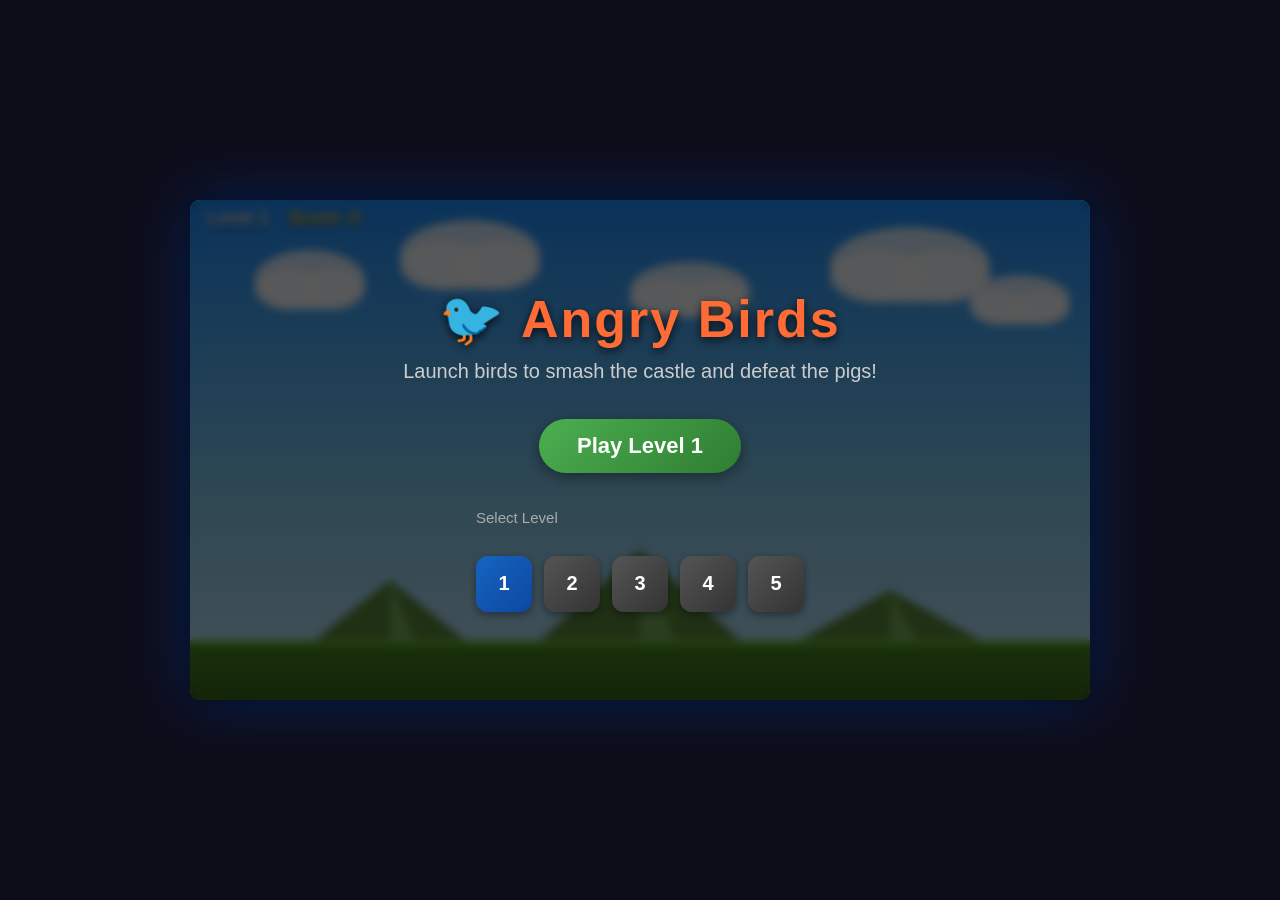
==== templates/ab01.html @ 881d4396 "Add Angry Birds canvas game (ab01) with 5 levels and physics - 5 levels with escalating difficulty (" ====
<!DOCTYPE html>
<html lang="en">
<head>
<meta charset="UTF-8">
<title>Angry Birds – ARC-AGI-3</title>
<style>
*{margin:0;padding:0;box-sizing:border-box}
body{background:#0d0d1a;display:flex;flex-direction:column;align-items:center;
     justify-content:center;min-height:100vh;font-family:'Segoe UI',Arial,sans-serif;
     overflow:hidden;user-select:none}
#wrap{position:relative;display:inline-block}
canvas{display:block;border-radius:10px;
       box-shadow:0 0 60px rgba(0,100,255,.3),0 0 20px rgba(0,0,0,.9);
       cursor:crosshair}
/* ── Overlays ── */
.overlay{position:absolute;inset:0;display:flex;flex-direction:column;
         align-items:center;justify-content:center;border-radius:10px;
         background:rgba(0,0,0,.65);backdrop-filter:blur(4px);
         transition:opacity .3s}
.overlay.hidden{opacity:0;pointer-events:none}
.overlay h1{font-size:52px;font-weight:900;letter-spacing:2px;
            text-shadow:0 3px 10px rgba(0,0,0,.8)}
.overlay p{font-size:20px;color:#ccc;margin:10px 0 30px}
.btn{padding:14px 38px;font-size:22px;font-weight:700;border:none;
     border-radius:50px;cursor:pointer;margin:6px;transition:transform .1s,filter .1s;
     box-shadow:0 4px 15px rgba(0,0,0,.4)}
.btn:hover{transform:scale(1.06);filter:brightness(1.15)}
.btn:active{transform:scale(.97)}
.btn-green{background:linear-gradient(135deg,#4caf50,#2e7d32);color:#fff}
.btn-orange{background:linear-gradient(135deg,#ff9800,#e65100);color:#fff}
.btn-red{background:linear-gradient(135deg,#f44336,#b71c1c);color:#fff}
.btn-blue{background:linear-gradient(135deg,#2196f3,#0d47a1);color:#fff}
#stars-row{display:flex;gap:12px;margin:10px 0}
.star{font-size:48px;transition:transform .4s;display:inline-block}
.star.lit{filter:drop-shadow(0 0 8px gold)}
.star.unlit{filter:grayscale(1) brightness(.4)}
#level-btns{display:flex;gap:12px;flex-wrap:wrap;justify-content:center;margin-top:10px}
.lvl-btn{width:56px;height:56px;border-radius:12px;font-size:20px;font-weight:700;
         border:none;cursor:pointer;background:linear-gradient(135deg,#1565c0,#0d47a1);
         color:#fff;box-shadow:0 3px 8px rgba(0,0,0,.4);transition:transform .1s}
.lvl-btn:hover{transform:scale(1.1)}
.lvl-btn.locked{background:linear-gradient(135deg,#555,#333);cursor:default}
#hud{position:absolute;top:0;left:0;right:0;display:flex;align-items:center;
     padding:8px 18px;pointer-events:none;gap:20px}
#hud-level{font-size:18px;font-weight:700;color:#fff;
           text-shadow:0 2px 6px rgba(0,0,0,.7)}
#hud-score{font-size:18px;font-weight:700;color:#ffd740;
           text-shadow:0 2px 6px rgba(0,0,0,.7)}
#ability-hint{position:absolute;bottom:16px;left:50%;transform:translateX(-50%);
              font-size:15px;color:rgba(255,255,255,.75);pointer-events:none;
              text-shadow:0 1px 4px rgba(0,0,0,.8);transition:opacity .5s}
</style>
</head>
<body>
<div id="wrap">
  <canvas id="c" width="900" height="500"></canvas>

  <!-- HUD (always visible) -->
  <div id="hud">
    <span id="hud-level">Level 1</span>
    <span id="hud-score">Score: 0</span>
  </div>
  <div id="ability-hint"></div>

  <!-- Main menu -->
  <div id="ov-menu" class="overlay">
    <h1 style="color:#ff6b35">🐦 Angry Birds</h1>
    <p>Launch birds to smash the castle and defeat the pigs!</p>
    <button class="btn btn-green" onclick="G.startLevel(0)">Play Level 1</button>
    <div style="margin-top:20px">
      <p style="color:#aaa;font-size:15px">Select Level</p>
      <div id="level-btns"></div>
    </div>
  </div>

  <!-- Level complete -->
  <div id="ov-win" class="overlay hidden">
    <h1 style="color:#ffd740">Level Clear!</h1>
    <div id="stars-row">
      <span class="star unlit" id="s1">⭐</span>
      <span class="star unlit" id="s2">⭐</span>
      <span class="star unlit" id="s3">⭐</span>
    </div>
    <p id="win-score">Score: 0</p>
    <div>
      <button class="btn btn-orange" onclick="G.retry()">Retry</button>
      <button class="btn btn-green" id="btn-next" onclick="G.nextLevel()">Next Level</button>
    </div>
  </div>

  <!-- Level fail -->
  <div id="ov-fail" class="overlay hidden">
    <h1 style="color:#f44336">Oh No!</h1>
    <p>Some pigs survived… Try again!</p>
    <button class="btn btn-red" onclick="G.retry()">Retry</button>
    <button class="btn btn-blue" onclick="G.showMenu()">Menu</button>
  </div>

  <!-- Game clear -->
  <div id="ov-clear" class="overlay hidden">
    <h1 style="color:#ffd740">🏆 You Win!</h1>
    <p>All pigs defeated across 5 levels!</p>
    <button class="btn btn-green" onclick="G.showMenu()">Play Again</button>
  </div>
</div>

<script>
'use strict';

// ═══════════════════════════════════════════════════════════════
//  CONSTANTS
// ═══════════════════════════════════════════════════════════════
const W = 900, H = 500, GROUND = 440;
const GRAV = 0.38;
const SLING_X = 162, SLING_Y = 338;  // bird launch point
const MAX_PULL = 75;
const BIRD_SPEED_SCALE = 0.14;       // pull distance → launch speed

// ───── Bird type IDs ─────
const RED='red', BLU='blue', YEL='yellow', BLK='black', GRN='green';

// ───── Block type IDs ─────
const WOOD='wood', STONE='stone', ICE='ice';

// ───── ARC colour palette (for HUD) ─────
const BIRD_LABEL = {
  [RED]:'Red – Standard',
  [BLU]:'Blue – Splits into 3',
  [YEL]:'Yellow – Speed boost',
  [BLK]:'Black – Explodes',
  [GRN]:'Green – Boomerang',
};
const ABILITY_HINT = {
  [RED]:'',
  [BLU]:'Click to split into 3!',
  [YEL]:'Click to boost speed!',
  [BLK]:'Click to explode early!',
  [GRN]:'Click to boomerang!',
};

// ═══════════════════════════════════════════════════════════════
//  LEVELS  (fully hardcoded – deterministic)
// ═══════════════════════════════════════════════════════════════
// Block: [type, x, y, w, h]     Pig: [x, y, hp]
const LEVELS = [
  // ── Level 1 ─────────────────────────────────────────────────
  { birds:[RED,RED,RED],
    bg:0,
    blocks:[
      [WOOD,560,400,36,40],[WOOD,560,360,36,40],[WOOD,560,320,36,40],
      [WOOD,640,400,36,40],[WOOD,640,360,36,40],
      [WOOD,530,280,108,20],
    ],
    pigs:[[596,258,1],[640,340,1]]
  },
  // ── Level 2 ─────────────────────────────────────────────────
  { birds:[RED,RED,BLU,BLU],
    bg:1,
    blocks:[
      [WOOD,540,400,30,40],[STONE,540,360,30,40],[WOOD,540,320,30,40],
      [WOOD,620,400,30,40],[STONE,620,360,30,40],
      [ICE,580,280,30,30],[ICE,580,250,30,30],
      [WOOD,510,280,120,20],
      [WOOD,660,400,30,100],[STONE,660,300,30,100],
    ],
    pigs:[[595,228,1],[595,260,1],[675,278,2]]
  },
  // ── Level 3 ─────────────────────────────────────────────────
  { birds:[RED,YEL,YEL,BLU,RED],
    bg:2,
    blocks:[
      // Left tower
      [STONE,490,400,30,80],[STONE,490,320,30,80],
      [WOOD,522,400,30,80],[WOOD,522,320,30,80],
      [STONE,490,240,62,24],
      // Middle tower
      [WOOD,600,400,28,40],[ICE,600,360,28,40],[WOOD,600,320,28,40],
      [ICE,600,280,28,40],[WOOD,572,240,84,20],
      // Right tower
      [STONE,690,400,28,60],[WOOD,690,340,28,60],[ICE,690,280,28,60],
      [STONE,720,400,28,60],[WOOD,720,340,28,60],
      [WOOD,686,220,66,20],
    ],
    pigs:[[521,216,2],[614,216,1],[704,196,1],[705,316,1]]
  },
  // ── Level 4 ─────────────────────────────────────────────────
  { birds:[RED,YEL,BLK,BLU,BLU,RED],
    bg:1,
    blocks:[
      // Bunker left
      [STONE,480,400,100,40],[STONE,480,360,40,40],[STONE,540,360,40,40],
      [STONE,480,320,100,40],[STONE,480,280,100,28],
      // Tower mid
      [WOOD,610,400,28,120],[ICE,638,400,28,120],
      [WOOD,610,280,56,28],
      // Bunker right
      [STONE,680,400,90,40],[STONE,680,360,90,40],[STONE,680,320,90,28],
      // Plank bridge
      [WOOD,598,252,172,16],
      // Top decorations
      [ICE,620,236,30,30],[ICE,680,236,30,30],
    ],
    pigs:[[510,252,2],[625,212,1],[710,294,2],[625,254,1],[710,212,1]]
  },
  // ── Level 5 ─────────────────────────────────────────────────
  { birds:[RED,YEL,BLK,BLK,GRN,BLU,RED],
    bg:2,
    blocks:[
      // Far left pillar
      [STONE,460,400,28,120],[STONE,460,280,28,120],[STONE,460,160,28,120],
      // Left fortress
      [STONE,490,400,80,40],[WOOD,490,360,80,40],[STONE,490,320,80,40],
      [ICE,490,280,80,40],[STONE,490,240,80,28],
      // Center tower
      [STONE,600,400,30,100],[WOOD,600,300,30,100],[STONE,600,200,30,100],
      [STONE,630,400,30,100],[WOOD,630,300,30,100],[ICE,630,200,30,100],
      [STONE,598,170,64,28],
      // Right fortress
      [STONE,690,400,80,40],[WOOD,690,360,80,40],[STONE,690,320,80,40],
      [ICE,690,280,80,40],[STONE,690,240,80,28],
      // Far right pillar
      [STONE,772,400,28,120],[STONE,772,280,28,120],[STONE,772,160,28,120],
      // Roof planks
      [WOOD,488,212,174,16],[WOOD,596,142,66,16],
      // Extra blocks
      [ICE,560,360,28,40],[ICE,670,360,28,40],
    ],
    pigs:[[530,212,2],[615,142,2],[725,212,2],[615,168,1],[530,168,1],[725,168,1]]
  },
];

// ═══════════════════════════════════════════════════════════════
//  UTILITY
// ═══════════════════════════════════════════════════════════════
function clamp(v,lo,hi){return v<lo?lo:v>hi?hi:v}
function dist(ax,ay,bx,by){const dx=ax-bx,dy=ay-by;return Math.sqrt(dx*dx+dy*dy)}
function lerp(a,b,t){return a+(b-a)*t}

// ═══════════════════════════════════════════════════════════════
//  BIRD
// ═══════════════════════════════════════════════════════════════
class Bird {
  constructor(type){
    this.type=type;
    this.x=0; this.y=0;
    this.vx=0; this.vy=0;
    this.r=this.baseRadius();
    this.active=false;  // in-flight
    this.landed=false;
    this.abilityUsed=false;
    this.life=300;       // frames before removed
    this.trail=[];
    this.angryEye=false;
    this.scale=1;
    this.alpha=1;
    // For black: countdown before forced explode
    this.fuseTimer=0;
  }

  baseRadius(){
    return {[RED]:16,[BLU]:11,[YEL]:14,[BLK]:19,[GRN]:15}[this.type];
  }

  launch(vx,vy){
    this.vx=vx; this.vy=vy;
    this.active=true; this.angryEye=true;
    if(this.type===BLK) this.fuseTimer=90; // ~1.5s
  }

  // Returns list of new birds if ability splits; otherwise null
  useAbility(){
    if(this.abilityUsed||!this.active) return null;
    this.abilityUsed=true;
    switch(this.type){
      case BLU:{
        const speed=Math.sqrt(this.vx*this.vx+this.vy*this.vy);
        const a=Math.atan2(this.vy,this.vx);
        const spread=0.35;
        const b1=new Bird(BLU); b1.x=this.x; b1.y=this.y;
        b1.vx=Math.cos(a-spread)*speed; b1.vy=Math.sin(a-spread)*speed;
        b1.active=true; b1.angryEye=true; b1.abilityUsed=true;
        const b2=new Bird(BLU); b2.x=this.x; b2.y=this.y;
        b2.vx=Math.cos(a+spread)*speed; b2.vy=Math.sin(a+spread)*speed;
        b2.active=true; b2.angryEye=true; b2.abilityUsed=true;
        // Main bird continues straight
        return [b1,b2];
      }
      case YEL:{
        const speed=Math.sqrt(this.vx*this.vx+this.vy*this.vy);
        const a=Math.atan2(this.vy,this.vx);
        this.vx=Math.cos(a)*speed*2.2;
        this.vy=Math.sin(a)*speed*2.2;
        return null;
      }
      case BLK:
        this.fuseTimer=1; // explode next frame
        return null;
      case GRN:
        this.vx=-this.vx*0.9;
        this.vy=-Math.abs(this.vy)*0.6;
        return null;
      default: return null;
    }
  }

  update(){
    if(!this.active) return;
    this.vy+=GRAV;
    this.x+=this.vx; this.y+=this.vy;

    // Trail
    this.trail.push({x:this.x,y:this.y});
    if(this.trail.length>28) this.trail.shift();

    // Black bird fuse
    if(this.type===BLK&&this.fuseTimer>0){
      this.fuseTimer--;
    }

    // Ground
    if(this.y+this.r>=GROUND){
      this.y=GROUND-this.r;
      this.vy*=-0.28;
      this.vx*=0.72;
      if(Math.abs(this.vy)<1.5){this.vy=0;this.landed=true;}
    }

    // Off-screen left
    if(this.x<-100) this.life=0;
    if(!this.landed) this.life--;
    else this.life-=3;
  }

  get dead(){return this.life<=0;}

  drawBody(ctx){
    const r=this.r;
    ctx.save();
    ctx.translate(this.x,this.y);
    if(this.active){
      const a=Math.atan2(this.vy,this.vx);
      ctx.rotate(a*0.25);
    }

    // Shadow
    ctx.beginPath();
    ctx.ellipse(r*0.15,r*0.5,r*0.9,r*0.3,0,0,Math.PI*2);
    ctx.fillStyle='rgba(0,0,0,0.18)';
    ctx.fill();

    // Body gradient
    ctx.beginPath();
    ctx.arc(0,0,r,0,Math.PI*2);
    const g=ctx.createRadialGradient(-r*.35,-r*.35,r*.08,r*.1,r*.1,r*1.1);
    const cols={
      [RED]:['#ff7070','#cc0000'],
      [BLU]:['#6ab0ff','#1a55cc'],
      [YEL]:['#ffe566','#cc8800'],
      [BLK]:['#888','#111'],
      [GRN]:['#80ef60','#1a7a00'],
    }[this.type];
    g.addColorStop(0,cols[0]);
    g.addColorStop(1,cols[1]);
    ctx.fillStyle=g;
    ctx.fill();
    ctx.strokeStyle='rgba(0,0,0,.25)';
    ctx.lineWidth=1.5;
    ctx.stroke();

    // Feather/crest detail
    if(this.type===RED||this.type===YEL){
      ctx.beginPath();
      ctx.moveTo(-r*.1,-r);
      ctx.lineTo(-r*.3,-r*1.35);
      ctx.lineTo(0,-r*1.1);
      ctx.lineTo(r*.1,-r*1.4);
      ctx.lineTo(r*.2,-r*1.0);
      ctx.fillStyle=cols[0];
      ctx.fill();
    }
    if(this.type===GRN){
      ctx.beginPath();
      ctx.moveTo(0,-r);
      ctx.lineTo(-r*.2,-r*1.3);
      ctx.lineTo(r*.2,-r*1.3);
      ctx.closePath();
      ctx.fillStyle='#a0ff70';
      ctx.fill();
    }

    // Eye whites
    ctx.beginPath();
    ctx.arc(r*.28,-r*.18,r*.28,0,Math.PI*2);
    ctx.fillStyle='#fff';
    ctx.fill();

    // Pupil (angry if active)
    const pup={x:r*.32+(this.angryEye?.04:0),y:-r*.12};
    ctx.beginPath();
    ctx.arc(pup.x,pup.y,r*.13,0,Math.PI*2);
    ctx.fillStyle='#111';
    ctx.fill();
    // Angry eyebrow
    if(this.angryEye){
      ctx.beginPath();
      ctx.moveTo(r*.02,-r*.42);
      ctx.lineTo(r*.58,-r*.32);
      ctx.strokeStyle='#222';
      ctx.lineWidth=2.5;
      ctx.stroke();
    }

    // Beak
    ctx.beginPath();
    ctx.moveTo(r*.5,r*.05);
    ctx.lineTo(r*.9,r*.0);
    ctx.lineTo(r*.5,r*.2);
    ctx.closePath();
    ctx.fillStyle='#ffb300';
    ctx.fill();

    // Black bird fuse spark
    if(this.type===BLK&&this.fuseTimer>0){
      const sz=this.fuseTimer>30?4:2;
      ctx.beginPath();
      ctx.arc(0,-r,sz,0,Math.PI*2);
      ctx.fillStyle=this.fuseTimer%6<3?'#fff':'#ff8800';
      ctx.fill();
    }

    ctx.restore();
  }

  draw(ctx){
    // Trail
    for(let i=0;i<this.trail.length;i++){
      const t=this.trail[i];
      const a=(i/this.trail.length)*0.45;
      ctx.beginPath();
      ctx.arc(t.x,t.y,this.r*.28*(i/this.trail.length),0,Math.PI*2);
      ctx.fillStyle=`rgba(255,255,255,${a})`;
      ctx.fill();
    }
    ctx.globalAlpha=this.alpha;
    this.drawBody(ctx);
    ctx.globalAlpha=1;
  }
}

// ═══════════════════════════════════════════════════════════════
//  BLOCK
// ═══════════════════════════════════════════════════════════════
class Block {
  constructor(type,x,y,w,h){
    this.type=type;
    this.x=x; this.y=y; this.w=w; this.h=h;
    this.maxHp=this.hp=({[WOOD]:4,[STONE]:9,[ICE]:2})[type];
    this.vx=0; this.vy=0;
    this.angle=0; this.angVel=0;
    this.destroyed=false;
    this.crumble=0; // countdown for death animation
  }

  get cx(){return this.x+this.w/2}
  get cy(){return this.y+this.h/2}
  get right(){return this.x+this.w}
  get bottom(){return this.y+this.h}

  hit(dmg){
    if(this.destroyed) return;
    this.hp-=dmg;
    if(this.hp<=0){this.hp=0;this.destroyed=true;this.crumble=25;}
  }

  draw(ctx){
    if(this.destroyed&&this.crumble<=0) return;
    ctx.save();
    if(this.destroyed) ctx.globalAlpha=this.crumble/25;

    ctx.translate(this.cx,this.cy);
    ctx.rotate(this.angle);
    const hw=this.w/2, hh=this.h/2;

    // Colours per type
    const C={
      [WOOD]:{m:'#a0622a',hi:'#c8812e',sh:'#5a3200',grain:true},
      [STONE]:{m:'#8a8a8a',hi:'#b0b0b0',sh:'#444',grain:false},
      [ICE]:{m:'#a8d8f0',hi:'#d8f0ff',sh:'#70b0d8',grain:false},
    }[this.type];

    // Shadow
    ctx.fillStyle='rgba(0,0,0,.2)';
    ctx.fillRect(-hw+3,-hh+3,this.w,this.h);

    // Body
    ctx.fillStyle=C.m;
    ctx.fillRect(-hw,-hh,this.w,this.h);

    // Highlight edge
    ctx.fillStyle=C.hi;
    ctx.fillRect(-hw,-hh,this.w*0.16,this.h);
    ctx.fillRect(-hw,-hh,this.w,this.h*0.16);

    // Shadow edge
    ctx.fillStyle=C.sh;
    ctx.fillRect(hw-this.w*.16,-hh,this.w*.16,this.h);
    ctx.fillRect(-hw,hh-this.h*.16,this.w,this.h*.16);

    // Wood grain
    if(C.grain){
      ctx.strokeStyle='rgba(60,30,0,.3)';
      ctx.lineWidth=1;
      for(let gx=-hw+8;gx<hw;gx+=10){
        ctx.beginPath();ctx.moveTo(gx,-hh);ctx.lineTo(gx,hh);ctx.stroke();
      }
    }
    // Ice shine
    if(this.type===ICE){
      ctx.fillStyle='rgba(255,255,255,.35)';
      ctx.beginPath();
      ctx.moveTo(-hw+2,-hh+2);
      ctx.lineTo(-hw+hw*.4,-hh+2);
      ctx.lineTo(-hw+2,-hh+hh*.4);
      ctx.closePath();
      ctx.fill();
    }

    // Cracks
    const hp01=this.hp/this.maxHp;
    if(hp01<0.85){
      ctx.strokeStyle='rgba(0,0,0,.55)';
      ctx.lineWidth=1;
      ctx.beginPath();ctx.moveTo(-hw*.3,-hh*.5);ctx.lineTo(hw*.1,hh*.35);ctx.stroke();
    }
    if(hp01<0.55){
      ctx.beginPath();ctx.moveTo(hw*.2,-hh*.7);ctx.lineTo(-hw*.4,hh*.55);ctx.stroke();
      ctx.beginPath();ctx.moveTo(-hw*.6,-hh*.1);ctx.lineTo(hw*.5,hh*.2);ctx.stroke();
    }
    if(hp01<0.25){
      ctx.beginPath();ctx.moveTo(hw*.4,-hh*.3);ctx.lineTo(-hw*.2,hh*.6);ctx.stroke();
      ctx.beginPath();ctx.moveTo(-hw*.8,hh*.4);ctx.lineTo(hw*.1,-hh*.8);ctx.stroke();
    }

    ctx.restore();
    if(this.destroyed) ctx.globalAlpha=1;
    if(this.crumble>0) this.crumble--;
  }
}

// ═══════════════════════════════════════════════════════════════
//  PIG
// ═══════════════════════════════════════════════════════════════
class Pig {
  constructor(x,y,hp){
    this.x=x; this.y=y; this.r=18; this.hp=hp; this.maxHp=hp;
    this.destroyed=false;
    this.hitFlash=0;
    this.dieAnim=0;
  }
  hit(dmg){
    this.hp-=dmg;
    this.hitFlash=14;
    if(this.hp<=0){this.hp=0;this.destroyed=true;this.dieAnim=30;}
  }
  draw(ctx){
    if(this.destroyed&&this.dieAnim<=0) return;
    ctx.save();
    ctx.translate(this.x,this.y);
    if(this.destroyed){
      const s=this.dieAnim/30;
      ctx.scale(s,s);
      ctx.globalAlpha=s;
      this.dieAnim--;
    }
    const r=this.r;
    const flash=this.hitFlash>0;
    // Body
    ctx.beginPath();
    ctx.arc(0,0,r,0,Math.PI*2);
    const g=ctx.createRadialGradient(-r*.3,-r*.3,r*.1,r*.1,r*.1,r);
    g.addColorStop(0,flash?'#eeff80':'#90e060');
    g.addColorStop(1,flash?'#aadd00':'#2a7a15');
    ctx.fillStyle=g;
    ctx.fill();
    ctx.strokeStyle='#1a5a0a';ctx.lineWidth=2;ctx.stroke();
    // Ears
    ctx.beginPath();
    ctx.ellipse(-r*.55,-r*.7,r*.22,r*.18,-.3,0,Math.PI*2);
    ctx.fillStyle='#3a9020';ctx.fill();
    ctx.ellipse(r*.55,-r*.7,r*.22,r*.18,.3,0,Math.PI*2);
    ctx.fill();
    // Snout
    ctx.beginPath();
    ctx.ellipse(0,r*.2,r*.38,r*.26,0,0,Math.PI*2);
    ctx.fillStyle='#58a830';ctx.fill();
    ctx.strokeStyle='#1a5a0a';ctx.lineWidth=1;ctx.stroke();
    // Nostrils
    [-r*.14,r*.14].forEach(nx=>{
      ctx.beginPath();ctx.arc(nx,r*.22,r*.08,0,Math.PI*2);
      ctx.fillStyle='#0d4008';ctx.fill();
    });
    // Eyes
    [-r*.28,r*.28].forEach(ex=>{
      ctx.beginPath();ctx.arc(ex,-r*.22,r*.2,0,Math.PI*2);
      ctx.fillStyle='#fff';ctx.fill();
      ctx.beginPath();ctx.arc(ex+(this.destroyed?0:r*.05),-r*.18,r*.1,0,Math.PI*2);
      ctx.fillStyle='#111';ctx.fill();
    });
    // X eyes if dead
    if(this.destroyed){
      ctx.strokeStyle='#333';ctx.lineWidth=2;
      [-r*.28,r*.28].forEach(ex=>{
        ctx.beginPath();
        ctx.moveTo(ex-r*.12,-r*.34);ctx.lineTo(ex+r*.12,-r*.1);
        ctx.moveTo(ex+r*.12,-r*.34);ctx.lineTo(ex-r*.12,-r*.1);
        ctx.stroke();
      });
    }
    // Damage bruise
    if(!this.destroyed&&this.hp<this.maxHp){
      ctx.strokeStyle='rgba(0,60,0,.6)';ctx.lineWidth=1;
      ctx.beginPath();ctx.moveTo(-r*.5,r*.4);ctx.lineTo(-r*.1,r*.1);ctx.lineTo(r*.3,r*.5);ctx.stroke();
    }
    // Helmet for hp≥2
    if(this.maxHp>=2&&!this.destroyed){
      ctx.fillStyle='#888';
      ctx.beginPath();
      ctx.ellipse(0,-r*.55,r*.7,r*.5,-0.05,Math.PI,Math.PI*2);
      ctx.fill();
      ctx.strokeStyle='#555';ctx.lineWidth=1.5;ctx.stroke();
      // Helmet rivets
      [[-r*.4,-r*.7],[r*.4,-r*.7],[0,-r*.95]].forEach(([px,py])=>{
        ctx.beginPath();ctx.arc(px,py,r*.07,0,Math.PI*2);
        ctx.fillStyle='#666';ctx.fill();
      });
    }
    if(this.hitFlash>0) this.hitFlash--;
    ctx.restore();
    ctx.globalAlpha=1;
  }
}

// ═══════════════════════════════════════════════════════════════
//  PARTICLE
// ═══════════════════════════════════════════════════════════════
class Particle {
  constructor(x,y,vx,vy,col,life,r){
    this.x=x;this.y=y;this.vx=vx;this.vy=vy;
    this.col=col;this.life=life;this.maxLife=life;this.r=r;
  }
  update(){
    this.vy+=0.32;this.x+=this.vx;this.y+=this.vy;
    this.vx*=0.94;this.life--;
    if(this.y>GROUND){this.y=GROUND;this.vy*=-.3;this.vx*=.7;}
  }
  draw(ctx){
    const a=this.life/this.maxLife;
    ctx.globalAlpha=a;
    ctx.beginPath();
    ctx.arc(this.x,this.y,this.r*a,0,Math.PI*2);
    ctx.fillStyle=this.col;ctx.fill();
    ctx.globalAlpha=1;
  }
  get dead(){return this.life<=0;}
}

// ═══════════════════════════════════════════════════════════════
//  GAME  CLASS
// ═══════════════════════════════════════════════════════════════
class Game {
  constructor(){
    this.canvas=document.getElementById('c');
    this.ctx=this.canvas.getContext('2d');
    this.levelIdx=0;
    this.unlockedLevels=1;
    this.score=0;
    this.state='menu';  // menu|playing|win|fail|clear

    // Level state
    this.birds=[];
    this.blocks=[];
    this.pigs=[];
    this.particles=[];
    this.birdQueue=[];     // indices into this.birds not yet launched
    this.activeBirdIdx=-1;
    this.nextBirdTimer=0;

    // Slingshot input
    this.dragging=false;
    this.dragX=0; this.dragY=0;
    this.pullX=0; this.pullY=0;
    this.aimPreview=[];

    this.frameCount=0;
    this.postShotTimer=0;  // wait after bird goes off-screen
    this.bgCache=null;

    this._initUI();
    this._bindInput();
    this._buildLevelBtns();
    requestAnimationFrame(()=>this._loop());
  }

  // ── UI helpers ────────────────────────────────────────────────
  _initUI(){
    this._ovMenu=document.getElementById('ov-menu');
    this._ovWin =document.getElementById('ov-win');
    this._ovFail=document.getElementById('ov-fail');
    this._ovClear=document.getElementById('ov-clear');
    this._hudLevel=document.getElementById('hud-level');
    this._hudScore=document.getElementById('hud-score');
    this._abilityHint=document.getElementById('ability-hint');
    this._stars=[1,2,3].map(i=>document.getElementById('s'+i));
    this._btnNext=document.getElementById('btn-next');
  }

  _setOverlay(name){
    const map={menu:this._ovMenu,win:this._ovWin,fail:this._ovFail,clear:this._ovClear};
    [this._ovMenu,this._ovWin,this._ovFail,this._ovClear].forEach(o=>{
      o.classList.add('hidden');
    });
    if(name&&map[name]) map[name].classList.remove('hidden');
  }

  _buildLevelBtns(){
    const c=document.getElementById('level-btns');
    for(let i=0;i<5;i++){
      const b=document.createElement('button');
      b.textContent=i+1;
      b.className='lvl-btn'+(i>=this.unlockedLevels?' locked':'');
      b.onclick=()=>{ if(i<this.unlockedLevels) this.startLevel(i); };
      c.appendChild(b);
    }
    this._levelBtns=Array.from(c.querySelectorAll('.lvl-btn'));
  }

  _refreshLevelBtns(){
    this._levelBtns.forEach((b,i)=>{
      b.className='lvl-btn'+(i>=this.unlockedLevels?' locked':'');
    });
  }

  // ── Input ─────────────────────────────────────────────────────
  _bindInput(){
    const cv=this.canvas;
    cv.addEventListener('mousedown',e=>this._onDown(e.offsetX,e.offsetY));
    cv.addEventListener('mousemove',e=>this._onMove(e.offsetX,e.offsetY));
    cv.addEventListener('mouseup', e=>this._onUp(e.offsetX,e.offsetY));
    cv.addEventListener('touchstart',e=>{e.preventDefault();const t=this._touch(e);this._onDown(t.x,t.y);},{passive:false});
    cv.addEventListener('touchmove', e=>{e.preventDefault();const t=this._touch(e);this._onMove(t.x,t.y);},{passive:false});
    cv.addEventListener('touchend',  e=>{e.preventDefault();const t=this._touch(e);this._onUp(t.x,t.y);},{passive:false});
  }

  _touch(e){
    const r=this.canvas.getBoundingClientRect();
    const t=e.changedTouches[0]||e.touches[0];
    const scaleX=W/r.width, scaleY=H/r.height;
    return {x:(t.clientX-r.left)*scaleX,y:(t.clientY-r.top)*scaleY};
  }

  _onDown(x,y){
    if(this.state!=='playing') return;
    if(this.activeBirdIdx<0) return;
    const bird=this.birds[this.activeBirdIdx];
    if(bird.active){
      // In-flight: trigger ability
      const extras=bird.useAbility();
      if(extras) this.birds.push(...extras);
      this._showAbilityHint('');
    } else {
      // On slingshot: start drag
      const d=dist(x,y,SLING_X,SLING_Y);
      if(d<50){this.dragging=true;this.dragX=x;this.dragY=y;}
    }
  }

  _onMove(x,y){
    if(!this.dragging) return;
    const dx=x-SLING_X, dy=y-SLING_Y;
    const d=Math.min(Math.sqrt(dx*dx+dy*dy),MAX_PULL);
    const a=Math.atan2(dy,dx);
    this.pullX=Math.cos(a)*d;
    this.pullY=Math.sin(a)*d;
    this._calcPreview();
  }

  _onUp(x,y){
    if(!this.dragging) return;
    this.dragging=false;
    const d=Math.sqrt(this.pullX*this.pullX+this.pullY*this.pullY);
    if(d<8){this.pullX=0;this.pullY=0;this.aimPreview=[];return;}
    const vx=-this.pullX*BIRD_SPEED_SCALE;
    const vy=-this.pullY*BIRD_SPEED_SCALE;
    const bird=this.birds[this.activeBirdIdx];
    bird.x=SLING_X; bird.y=SLING_Y;
    bird.launch(vx,vy);
    this.pullX=0;this.pullY=0;this.aimPreview=[];
    this._showAbilityHint(ABILITY_HINT[bird.type]);
    this.postShotTimer=180;
  }

  _calcPreview(){
    const vx=-this.pullX*BIRD_SPEED_SCALE;
    const vy=-this.pullY*BIRD_SPEED_SCALE;
    const pts=[];
    let px=SLING_X,py=SLING_Y,pvx=vx,pvy=vy;
    for(let i=0;i<120;i+=2){
      pvy+=GRAV; px+=pvx; py+=pvy;
      if(i%6===0) pts.push({x:px,y:py});
      if(py>GROUND||px>W+50||px<-50) break;
    }
    this.aimPreview=pts;
  }

  // ── Level management ─────────────────────────────────────────
  startLevel(idx){
    this.levelIdx=idx;
    const ld=LEVELS[idx];
    this.state='playing';
    this.score=0;
    this.particles=[];
    this.bgCache=null;
    this.postShotTimer=0;
    this.nextBirdTimer=0;

    // Build birds
    this.birds=ld.birds.map(t=>new Bird(t));
    this.birdQueue=this.birds.map((_,i)=>i);
    this.activeBirdIdx=-1;

    // Build blocks
    this.blocks=ld.blocks.map(b=>new Block(b[0],b[1],b[2],b[3],b[4]));

    // Build pigs
    this.pigs=ld.pigs.map(p=>new Pig(p[0],p[1],p[2]));

    this._setOverlay(null);
    this._hudLevel.textContent=`Level ${idx+1}`;
    this._hudScore.textContent='Score: 0';
    this._loadNextBird();
  }

  _loadNextBird(){
    if(this.birdQueue.length===0){this.activeBirdIdx=-1;return;}
    this.activeBirdIdx=this.birdQueue.shift();
    const bird=this.birds[this.activeBirdIdx];
    bird.x=SLING_X; bird.y=SLING_Y;
    bird.active=false;
    // Queue display: position waiting birds
    this.birdQueue.forEach((bi,qi)=>{
      const b=this.birds[bi];
      b.x=80-qi*32; b.y=GROUND-22-b.r;
    });
  }

  retry(){this.startLevel(this.levelIdx);}
  nextLevel(){this.startLevel(Math.min(this.levelIdx+1,4));}
  showMenu(){this.state='menu';this._setOverlay('menu');this._refreshLevelBtns();}

  // ── Collision helpers ─────────────────────────────────────────
  _circleRect(cx,cy,cr,rx,ry,rw,rh){
    const nx=clamp(cx,rx,rx+rw);
    const ny=clamp(cy,ry,ry+rh);
    const dx=cx-nx, dy=cy-ny;
    return dx*dx+dy*dy<cr*cr;
  }

  _birdVsBlocks(bird){
    if(!bird.active) return;
    for(const blk of this.blocks){
      if(blk.destroyed) continue;
      if(!this._circleRect(bird.x,bird.y,bird.r,blk.x,blk.y,blk.w,blk.h)) continue;

      const spd=Math.sqrt(bird.vx*bird.vx+bird.vy*bird.vy);
      const dmg=({[WOOD]:2,[STONE]:1,[ICE]:3})[blk.type];
      blk.hit(Math.ceil(spd*dmg*.18));
      if(blk.destroyed) this._spawnDestroyParticles(blk);

      // Give block impulse
      blk.vx+=bird.vx*.3;
      blk.vy+=bird.vy*.3;
      blk.angVel+=(bird.x-blk.cx)*.01;

      // Slow bird
      bird.vx*=0.55; bird.vy*=0.55;

      // Damage score
      this._addScore(10);
    }
  }

  _birdVsPigs(bird){
    if(!bird.active) return;
    for(const pig of this.pigs){
      if(pig.destroyed) continue;
      if(dist(bird.x,bird.y,pig.x,pig.y)>bird.r+pig.r) continue;
      const spd=Math.sqrt(bird.vx*bird.vx+bird.vy*bird.vy);
      pig.hit(Math.ceil(spd*.22));
      if(pig.destroyed){
        this._spawnPigDeathParticles(pig);
        this._addScore(500);
      }
      bird.vx*=0.45; bird.vy*=0.45;
    }
  }

  _explodeBird(bird){
    const R=90;
    for(const blk of this.blocks){
      if(blk.destroyed) continue;
      if(dist(bird.x,bird.y,blk.cx,blk.cy)<R){
        blk.hit(6);
        blk.vx+=(blk.cx-bird.x)*.12;
        blk.vy+=(blk.cy-bird.y)*.12-(bird.x>blk.cx?.2:.2);
        blk.angVel+=(blk.cx-bird.x)*.006;
        if(blk.destroyed){this._spawnDestroyParticles(blk);this._addScore(10);}
      }
    }
    for(const pig of this.pigs){
      if(pig.destroyed) continue;
      if(dist(bird.x,bird.y,pig.x,pig.y)<R+pig.r){
        pig.hit(4);
        if(pig.destroyed){this._spawnPigDeathParticles(pig);this._addScore(500);}
      }
    }
    // Explosion particles
    this._spawnExplosion(bird.x,bird.y);
    bird.life=0;
  }

  // ── Particles ─────────────────────────────────────────────────
  _spawnDestroyParticles(blk){
    const cols={[WOOD]:['#a06020','#c08030','#603000'],
                [STONE]:['#888','#aaa','#555'],
                [ICE]:['#c0e8ff','#90c8f0','#ffffff']}[blk.type];
    const N=8;
    for(let i=0;i<N;i++){
      const a=(i/N)*Math.PI*2;
      const sp=2+i*.5;
      this.particles.push(new Particle(
        blk.cx,blk.cy,
        Math.cos(a)*sp,Math.sin(a)*sp,
        cols[i%cols.length],40+i*3,4+i*.5
      ));
    }
  }

  _spawnPigDeathParticles(pig){
    const N=10;
    for(let i=0;i<N;i++){
      const a=(i/N)*Math.PI*2;
      const sp=1.5+i*.6;
      this.particles.push(new Particle(
        pig.x,pig.y,
        Math.cos(a)*sp,Math.sin(a)*sp,
        i%2===0?'#80e040':'#50b020',35+i*2,5
      ));
    }
  }

  _spawnExplosion(x,y){
    const N=16;
    for(let i=0;i<N;i++){
      const a=(i/N)*Math.PI*2;
      const sp=3+i*.7;
      const cols=['#ff8800','#ffcc00','#ff4400','#fff'];
      this.particles.push(new Particle(
        x,y,Math.cos(a)*sp,Math.sin(a)*sp,
        cols[i%cols.length],50+i,6+(i%4)
      ));
    }
    // Shockwave flash particles outward
    for(let i=0;i<8;i++){
      const a=(i/8)*Math.PI*2;
      this.particles.push(new Particle(
        x,y,Math.cos(a)*8,Math.sin(a)*8,
        '#ffffff',20,3
      ));
    }
  }

  _addScore(n){
    this.score+=n;
    this._hudScore.textContent=`Score: ${this.score}`;
  }

  _showAbilityHint(txt){
    const el=this._abilityHint;
    el.style.opacity=txt?'1':'0';
    el.textContent=txt;
  }

  // ── Win/Fail check ───────────────────────────────────────────
  _checkEnd(){
    const alivePigs=this.pigs.filter(p=>!p.destroyed);
    if(alivePigs.length===0){
      // Win!
      const birdsLeft=this.birdQueue.length+(this.activeBirdIdx>=0&&!this.birds[this.activeBirdIdx].active?1:0);
      this._addScore(birdsLeft*200);
      const stars=this.score>4000?3:this.score>2000?2:1;
      this.state='win';
      // Unlock next
      if(this.levelIdx+1<5) this.unlockedLevels=Math.max(this.unlockedLevels,this.levelIdx+2);
      this._refreshLevelBtns();
      // Animate stars
      setTimeout(()=>{
        this._setOverlay('win');
        document.getElementById('win-score').textContent=`Score: ${this.score}`;
        this._stars.forEach((s,i)=>{
          s.className='star unlit';
          if(i<stars){
            setTimeout(()=>{s.className='star lit';},i*400+200);
          }
        });
        this._btnNext.style.display=this.levelIdx<4?'inline-block':'none';
        if(this.levelIdx===4){
          setTimeout(()=>{
            this._setOverlay('clear');
            this.unlockedLevels=1;
          },2000);
        }
      },1000);
      return;
    }

    // Check fail: no birds left and active bird has landed/gone
    const active=this.activeBirdIdx>=0?this.birds[this.activeBirdIdx]:null;
    const flyingExtra=this.birds.some((b,i)=>b.active&&i!==this.activeBirdIdx);
    if(this.birdQueue.length===0&&(!active||active.landed||active.dead)&&!flyingExtra){
      this.state='fail';
      setTimeout(()=>this._setOverlay('fail'),1200);
    }
  }

  // ── Main loop ─────────────────────────────────────────────────
  _loop(){
    requestAnimationFrame(()=>this._loop());
    this.frameCount++;
    const ctx=this.ctx;
    ctx.clearRect(0,0,W,H);

    this._drawBG();

    if(this.state==='playing'||this.state==='win'||this.state==='fail'){
      this._updatePhysics();
      this._drawWorld();
    }
  }

  // ── Background ───────────────────────────────────────────────
  _drawBG(){
    const ctx=this.ctx;
    const lvl=this.levelIdx;
    // Sky gradient
    const sky=ctx.createLinearGradient(0,0,0,H);
    if(lvl===2){
      sky.addColorStop(0,'#ff9a3c');  // sunset
      sky.addColorStop(.45,'#ff6b6b');
      sky.addColorStop(1,'#2a1a3a');
    } else {
      sky.addColorStop(0,'#1e90ff');
      sky.addColorStop(.6,'#87ceeb');
      sky.addColorStop(1,'#c9e8ff');
    }
    ctx.fillStyle=sky;
    ctx.fillRect(0,0,W,H);

    // Clouds (fixed positions)
    ctx.fillStyle='rgba(255,255,255,0.82)';
    [[120,80,55,30],[280,55,70,35],[500,90,60,28],[720,65,80,38],[830,100,50,25]].forEach(([cx,cy,rw,rh])=>{
      ctx.beginPath();
      ctx.ellipse(cx,cy,rw,rh,0,0,Math.PI*2);
      ctx.fill();
      ctx.beginPath();
      ctx.ellipse(cx-rw*.4,cy+rh*.3,rw*.6,rh*.7,0,0,Math.PI*2);
      ctx.fill();
      ctx.beginPath();
      ctx.ellipse(cx+rw*.4,cy+rh*.3,rw*.6,rh*.7,0,0,Math.PI*2);
      ctx.fill();
    });

    // Mountains
    ctx.fillStyle=lvl===2?'#6a3a2a':'#5a8a3a';
    [[200,GROUND-60,150],[450,GROUND-90,200],[700,GROUND-50,180]].forEach(([mx,my,mw])=>{
      ctx.beginPath();
      ctx.moveTo(mx-mw/2,GROUND);
      ctx.lineTo(mx,my);
      ctx.lineTo(mx+mw/2,GROUND);
      ctx.closePath();
      ctx.fill();
    });
    // Mountain highlights
    ctx.fillStyle=lvl===2?'#a06a4a':'#7ab05a';
    [[200,GROUND-60,50],[450,GROUND-90,70],[700,GROUND-50,55]].forEach(([mx,my,mw])=>{
      ctx.beginPath();
      ctx.moveTo(mx,my);
      ctx.lineTo(mx+mw/2,GROUND);
      ctx.lineTo(mx,GROUND);
      ctx.closePath();
      ctx.fill();
    });

    // Ground
    const grd=ctx.createLinearGradient(0,GROUND,0,H);
    grd.addColorStop(0,'#5a9a30');
    grd.addColorStop(.08,'#4a8a20');
    grd.addColorStop(1,'#3a6a18');
    ctx.fillStyle=grd;
    ctx.fillRect(0,GROUND,W,H-GROUND);

    // Ground edge highlight
    ctx.fillStyle='#70c040';
    ctx.fillRect(0,GROUND,W,5);
  }

  // ── Physics update ───────────────────────────────────────────
  _updatePhysics(){
    if(this.state!=='playing') return;

    // Update active bird
    if(this.activeBirdIdx>=0){
      const bird=this.birds[this.activeBirdIdx];
      bird.update();
      this._birdVsBlocks(bird);
      this._birdVsPigs(bird);

      // Black bomb fuse
      if(bird.type===BLK&&bird.active&&bird.fuseTimer===0&&!bird.abilityUsed){
        bird.abilityUsed=true;
        this._explodeBird(bird);
      }
      // On explicit explode
      if(bird.type===BLK&&bird.active&&bird.abilityUsed&&bird.fuseTimer===1&&!bird.dead){
        this._explodeBird(bird);
      }

      if(bird.dead||bird.landed){
        this.postShotTimer--;
        if(this.postShotTimer<=0){
          this._showAbilityHint('');
          this._loadNextBird();
          this._checkEnd();
        }
      }
    }

    // Update extra birds (blue splits etc.)
    for(let i=0;i<this.birds.length;i++){
      if(i===this.activeBirdIdx) continue;
      const b=this.birds[i];
      if(!b.active||b.dead) continue;
      b.update();
      this._birdVsBlocks(b);
      this._birdVsPigs(b);
      if(b.type===BLK&&b.fuseTimer===0&&!b.abilityUsed){
        b.abilityUsed=true; this._explodeBird(b);
      }
    }

    // Blocks: apply velocity (knocked blocks slide a bit)
    for(const blk of this.blocks){
      if(blk.destroyed) continue;
      blk.vy+=GRAV*.6;
      blk.angle+=blk.angVel;
      blk.angVel*=0.92;
      blk.x+=blk.vx; blk.y+=blk.vy;
      blk.vx*=0.85;
      // Ground
      if(blk.y+blk.h>=GROUND){blk.y=GROUND-blk.h;blk.vy*=-.15;blk.vx*=.8;blk.angVel*=.6;}
    }

    // Particles
    this.particles=this.particles.filter(p=>{p.update();return !p.dead;});

    // Pigs: simple gravity if not on ground
    for(const pig of this.pigs){
      if(pig.destroyed) continue;
      if(pig.y+pig.r<GROUND){pig.y=Math.min(pig.y+GRAV*2,GROUND-pig.r);}
    }
  }

  // ── Draw world ───────────────────────────────────────────────
  _drawWorld(){
    const ctx=this.ctx;

    // Slingshot
    this._drawSlingshot();

    // Blocks
    for(const blk of this.blocks) blk.draw(ctx);

    // Pigs
    for(const pig of this.pigs) pig.draw(ctx);

    // Particles
    for(const p of this.particles) p.draw(ctx);

    // Queued birds (not yet launched)
    this.birdQueue.forEach((bi,qi)=>{
      const b=this.birds[bi];
      const qx=80-qi*30, qy=GROUND-b.r-4;
      b.x=qx; b.y=qy;
      b.draw(ctx);
    });

    // Active bird
    if(this.activeBirdIdx>=0){
      const bird=this.birds[this.activeBirdIdx];
      // Draw trajectory preview
      if(!bird.active&&this.dragging&&this.aimPreview.length>0){
        ctx.save();
        ctx.setLineDash([6,8]);
        ctx.strokeStyle='rgba(255,255,255,0.55)';
        ctx.lineWidth=2;
        ctx.beginPath();
        this.aimPreview.forEach((p,i)=>{
          i===0?ctx.moveTo(p.x,p.y):ctx.lineTo(p.x,p.y);
        });
        ctx.stroke();
        ctx.setLineDash([]);
        ctx.restore();
      }
      bird.draw(ctx);

      // Draw slingshot elastic when aiming
      if(!bird.active){
        this._drawElastic(bird.x,bird.y);
      }
    }

    // Extra birds (split)
    for(let i=0;i<this.birds.length;i++){
      if(i===this.activeBirdIdx) continue;
      const b=this.birds[i];
      if(b.active&&!b.dead) b.draw(ctx);
    }
  }

  _drawSlingshot(){
    const ctx=this.ctx;
    const sx=SLING_X, groundY=GROUND;

    // Posts
    ctx.save();
    ctx.strokeStyle='#6b3a10';
    ctx.lineWidth=10;
    ctx.lineCap='round';

    // Left fork
    ctx.beginPath();
    ctx.moveTo(sx-22,groundY);
    ctx.lineTo(sx-8,SLING_Y-18);
    ctx.stroke();
    // Right fork
    ctx.beginPath();
    ctx.moveTo(sx+22,groundY);
    ctx.lineTo(sx+8,SLING_Y-18);
    ctx.stroke();

    // Fork tips
    ctx.fillStyle='#4a2808';
    ctx.beginPath();ctx.arc(sx-8,SLING_Y-18,6,0,Math.PI*2);ctx.fill();
    ctx.beginPath();ctx.arc(sx+8,SLING_Y-18,6,0,Math.PI*2);ctx.fill();

    // Main trunk
    ctx.beginPath();
    ctx.moveTo(sx,groundY);
    ctx.lineTo(sx,SLING_Y+10);
    ctx.strokeStyle='#8b4a15';
    ctx.lineWidth=12;
    ctx.stroke();

    // Highlight
    ctx.beginPath();
    ctx.moveTo(sx+2,groundY);
    ctx.lineTo(sx+2,SLING_Y+10);
    ctx.strokeStyle='rgba(255,200,100,.3)';
    ctx.lineWidth=4;
    ctx.stroke();

    ctx.restore();
  }

  _drawElastic(bx,by){
    const ctx=this.ctx;
    const lx=SLING_X-8, ly=SLING_Y-18;
    const rx=SLING_X+8, ry=SLING_Y-18;

    ctx.save();
    ctx.strokeStyle='#8b6914';
    ctx.lineWidth=3;
    ctx.lineCap='round';

    // Left band: fork tip → bird → mid
    ctx.beginPath();
    ctx.moveTo(lx,ly);
    ctx.lineTo(bx,by);
    ctx.stroke();

    // Right band: fork tip → bird
    ctx.beginPath();
    ctx.moveTo(rx,ry);
    ctx.lineTo(bx,by);
    ctx.stroke();

    ctx.restore();
  }
}

// ═══════════════════════════════════════════════════════════════
//  BOOT
// ═══════════════════════════════════════════════════════════════
const G = new Game();
G.showMenu();
</script>
</body>
</html>
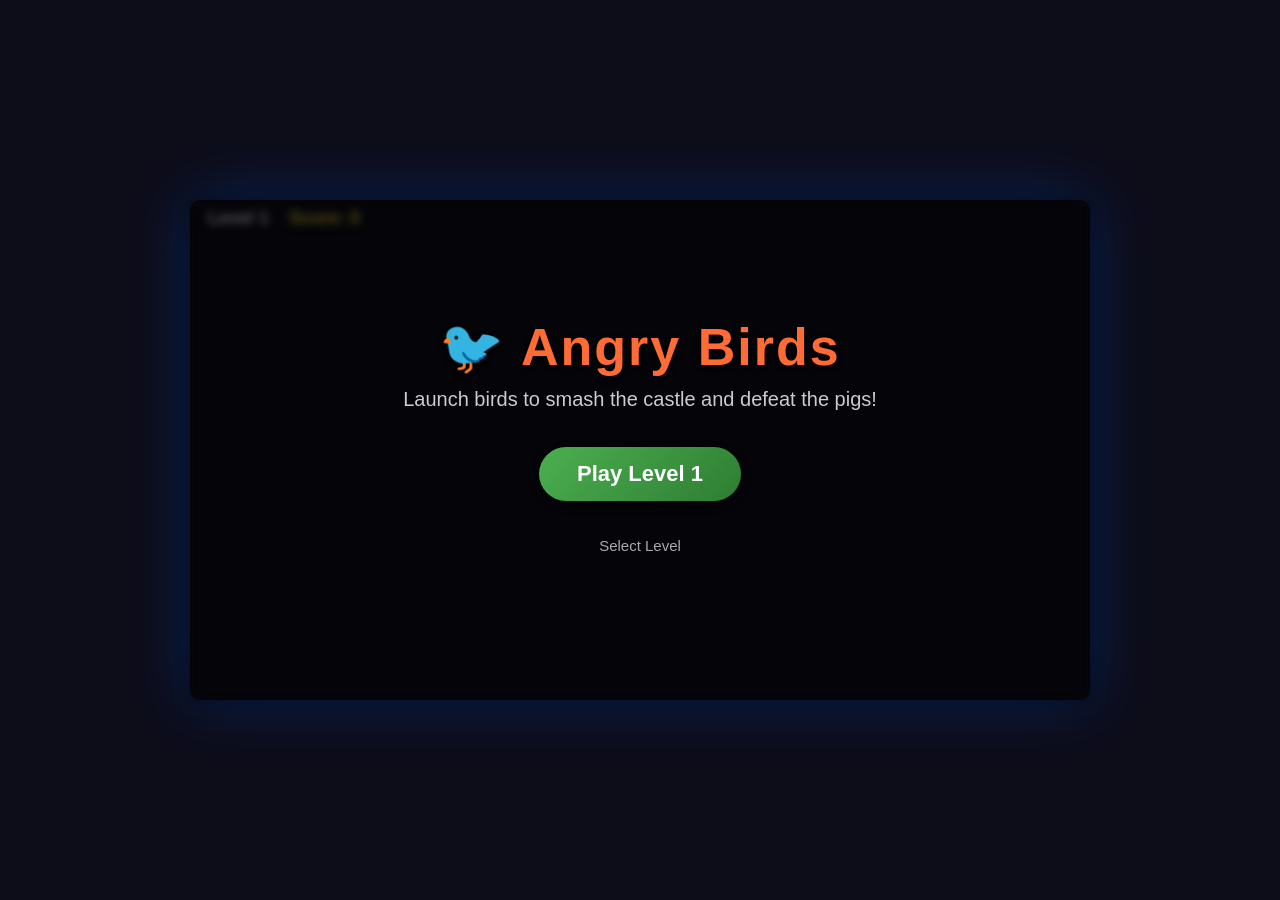
==== commit 3ce7a20f: "refactor(phase-27): complete ab01-page.js split into focused modules Extract from ab01-page.js (1207" ====
--- a/templates/ab01.html
+++ b/templates/ab01.html
@@ -104,1214 +104,12 @@
   </div>
 </div>
 
-<script>
-'use strict';
-
-// ═══════════════════════════════════════════════════════════════
-//  CONSTANTS
-// ═══════════════════════════════════════════════════════════════
-const W = 900, H = 500, GROUND = 440;
-const GRAV = 0.38;
-const SLING_X = 162, SLING_Y = 338;  // bird launch point
-const MAX_PULL = 75;
-const BIRD_SPEED_SCALE = 0.14;       // pull distance → launch speed
-
-// ───── Bird type IDs ─────
-const RED='red', BLU='blue', YEL='yellow', BLK='black', GRN='green';
-
-// ───── Block type IDs ─────
-const WOOD='wood', STONE='stone', ICE='ice';
-
-// ───── ARC colour palette (for HUD) ─────
-const BIRD_LABEL = {
-  [RED]:'Red – Standard',
-  [BLU]:'Blue – Splits into 3',
-  [YEL]:'Yellow – Speed boost',
-  [BLK]:'Black – Explodes',
-  [GRN]:'Green – Boomerang',
-};
-const ABILITY_HINT = {
-  [RED]:'',
-  [BLU]:'Click to split into 3!',
-  [YEL]:'Click to boost speed!',
-  [BLK]:'Click to explode early!',
-  [GRN]:'Click to boomerang!',
-};
-
-// ═══════════════════════════════════════════════════════════════
-//  LEVELS  (fully hardcoded – deterministic)
-// ═══════════════════════════════════════════════════════════════
-// Block: [type, x, y, w, h]     Pig: [x, y, hp]
-const LEVELS = [
-  // ── Level 1 ─────────────────────────────────────────────────
-  { birds:[RED,RED,RED],
-    bg:0,
-    blocks:[
-      [WOOD,560,400,36,40],[WOOD,560,360,36,40],[WOOD,560,320,36,40],
-      [WOOD,640,400,36,40],[WOOD,640,360,36,40],
-      [WOOD,530,280,108,20],
-    ],
-    pigs:[[596,258,1],[640,340,1]]
-  },
-  // ── Level 2 ─────────────────────────────────────────────────
-  { birds:[RED,RED,BLU,BLU],
-    bg:1,
-    blocks:[
-      [WOOD,540,400,30,40],[STONE,540,360,30,40],[WOOD,540,320,30,40],
-      [WOOD,620,400,30,40],[STONE,620,360,30,40],
-      [ICE,580,280,30,30],[ICE,580,250,30,30],
-      [WOOD,510,280,120,20],
-      [WOOD,660,400,30,100],[STONE,660,300,30,100],
-    ],
-    pigs:[[595,228,1],[595,260,1],[675,278,2]]
-  },
-  // ── Level 3 ─────────────────────────────────────────────────
-  { birds:[RED,YEL,YEL,BLU,RED],
-    bg:2,
-    blocks:[
-      // Left tower
-      [STONE,490,400,30,80],[STONE,490,320,30,80],
-      [WOOD,522,400,30,80],[WOOD,522,320,30,80],
-      [STONE,490,240,62,24],
-      // Middle tower
-      [WOOD,600,400,28,40],[ICE,600,360,28,40],[WOOD,600,320,28,40],
-      [ICE,600,280,28,40],[WOOD,572,240,84,20],
-      // Right tower
-      [STONE,690,400,28,60],[WOOD,690,340,28,60],[ICE,690,280,28,60],
-      [STONE,720,400,28,60],[WOOD,720,340,28,60],
-      [WOOD,686,220,66,20],
-    ],
-    pigs:[[521,216,2],[614,216,1],[704,196,1],[705,316,1]]
-  },
-  // ── Level 4 ─────────────────────────────────────────────────
-  { birds:[RED,YEL,BLK,BLU,BLU,RED],
-    bg:1,
-    blocks:[
-      // Bunker left
-      [STONE,480,400,100,40],[STONE,480,360,40,40],[STONE,540,360,40,40],
-      [STONE,480,320,100,40],[STONE,480,280,100,28],
-      // Tower mid
-      [WOOD,610,400,28,120],[ICE,638,400,28,120],
-      [WOOD,610,280,56,28],
-      // Bunker right
-      [STONE,680,400,90,40],[STONE,680,360,90,40],[STONE,680,320,90,28],
-      // Plank bridge
-      [WOOD,598,252,172,16],
-      // Top decorations
-      [ICE,620,236,30,30],[ICE,680,236,30,30],
-    ],
-    pigs:[[510,252,2],[625,212,1],[710,294,2],[625,254,1],[710,212,1]]
-  },
-  // ── Level 5 ─────────────────────────────────────────────────
-  { birds:[RED,YEL,BLK,BLK,GRN,BLU,RED],
-    bg:2,
-    blocks:[
-      // Far left pillar
-      [STONE,460,400,28,120],[STONE,460,280,28,120],[STONE,460,160,28,120],
-      // Left fortress
-      [STONE,490,400,80,40],[WOOD,490,360,80,40],[STONE,490,320,80,40],
-      [ICE,490,280,80,40],[STONE,490,240,80,28],
-      // Center tower
-      [STONE,600,400,30,100],[WOOD,600,300,30,100],[STONE,600,200,30,100],
-      [STONE,630,400,30,100],[WOOD,630,300,30,100],[ICE,630,200,30,100],
-      [STONE,598,170,64,28],
-      // Right fortress
-      [STONE,690,400,80,40],[WOOD,690,360,80,40],[STONE,690,320,80,40],
-      [ICE,690,280,80,40],[STONE,690,240,80,28],
-      // Far right pillar
-      [STONE,772,400,28,120],[STONE,772,280,28,120],[STONE,772,160,28,120],
-      // Roof planks
-      [WOOD,488,212,174,16],[WOOD,596,142,66,16],
-      // Extra blocks
-      [ICE,560,360,28,40],[ICE,670,360,28,40],
-    ],
-    pigs:[[530,212,2],[615,142,2],[725,212,2],[615,168,1],[530,168,1],[725,168,1]]
-  },
-];
-
-// ═══════════════════════════════════════════════════════════════
-//  UTILITY
-// ═══════════════════════════════════════════════════════════════
-function clamp(v,lo,hi){return v<lo?lo:v>hi?hi:v}
-function dist(ax,ay,bx,by){const dx=ax-bx,dy=ay-by;return Math.sqrt(dx*dx+dy*dy)}
-function lerp(a,b,t){return a+(b-a)*t}
-
-// ═══════════════════════════════════════════════════════════════
-//  BIRD
-// ═══════════════════════════════════════════════════════════════
-class Bird {
-  constructor(type){
-    this.type=type;
-    this.x=0; this.y=0;
-    this.vx=0; this.vy=0;
-    this.r=this.baseRadius();
-    this.active=false;  // in-flight
-    this.landed=false;
-    this.abilityUsed=false;
-    this.life=300;       // frames before removed
-    this.trail=[];
-    this.angryEye=false;
-    this.scale=1;
-    this.alpha=1;
-    // For black: countdown before forced explode
-    this.fuseTimer=0;
-  }
-
-  baseRadius(){
-    return {[RED]:16,[BLU]:11,[YEL]:14,[BLK]:19,[GRN]:15}[this.type];
-  }
-
-  launch(vx,vy){
-    this.vx=vx; this.vy=vy;
-    this.active=true; this.angryEye=true;
-    if(this.type===BLK) this.fuseTimer=90; // ~1.5s
-  }
-
-  // Returns list of new birds if ability splits; otherwise null
-  useAbility(){
-    if(this.abilityUsed||!this.active) return null;
-    this.abilityUsed=true;
-    switch(this.type){
-      case BLU:{
-        const speed=Math.sqrt(this.vx*this.vx+this.vy*this.vy);
-        const a=Math.atan2(this.vy,this.vx);
-        const spread=0.35;
-        const b1=new Bird(BLU); b1.x=this.x; b1.y=this.y;
-        b1.vx=Math.cos(a-spread)*speed; b1.vy=Math.sin(a-spread)*speed;
-        b1.active=true; b1.angryEye=true; b1.abilityUsed=true;
-        const b2=new Bird(BLU); b2.x=this.x; b2.y=this.y;
-        b2.vx=Math.cos(a+spread)*speed; b2.vy=Math.sin(a+spread)*speed;
-        b2.active=true; b2.angryEye=true; b2.abilityUsed=true;
-        // Main bird continues straight
-        return [b1,b2];
-      }
-      case YEL:{
-        const speed=Math.sqrt(this.vx*this.vx+this.vy*this.vy);
-        const a=Math.atan2(this.vy,this.vx);
-        this.vx=Math.cos(a)*speed*2.2;
-        this.vy=Math.sin(a)*speed*2.2;
-        return null;
-      }
-      case BLK:
-        this.fuseTimer=1; // explode next frame
-        return null;
-      case GRN:
-        this.vx=-this.vx*0.9;
-        this.vy=-Math.abs(this.vy)*0.6;
-        return null;
-      default: return null;
-    }
-  }
-
-  update(){
-    if(!this.active) return;
-    this.vy+=GRAV;
-    this.x+=this.vx; this.y+=this.vy;
-
-    // Trail
-    this.trail.push({x:this.x,y:this.y});
-    if(this.trail.length>28) this.trail.shift();
-
-    // Black bird fuse
-    if(this.type===BLK&&this.fuseTimer>0){
-      this.fuseTimer--;
-    }
-
-    // Ground
-    if(this.y+this.r>=GROUND){
-      this.y=GROUND-this.r;
-      this.vy*=-0.28;
-      this.vx*=0.72;
-      if(Math.abs(this.vy)<1.5){this.vy=0;this.landed=true;}
-    }
-
-    // Off-screen left
-    if(this.x<-100) this.life=0;
-    if(!this.landed) this.life--;
-    else this.life-=3;
-  }
-
-  get dead(){return this.life<=0;}
-
-  drawBody(ctx){
-    const r=this.r;
-    ctx.save();
-    ctx.translate(this.x,this.y);
-    if(this.active){
-      const a=Math.atan2(this.vy,this.vx);
-      ctx.rotate(a*0.25);
-    }
-
-    // Shadow
-    ctx.beginPath();
-    ctx.ellipse(r*0.15,r*0.5,r*0.9,r*0.3,0,0,Math.PI*2);
-    ctx.fillStyle='rgba(0,0,0,0.18)';
-    ctx.fill();
-
-    // Body gradient
-    ctx.beginPath();
-    ctx.arc(0,0,r,0,Math.PI*2);
-    const g=ctx.createRadialGradient(-r*.35,-r*.35,r*.08,r*.1,r*.1,r*1.1);
-    const cols={
-      [RED]:['#ff7070','#cc0000'],
-      [BLU]:['#6ab0ff','#1a55cc'],
-      [YEL]:['#ffe566','#cc8800'],
-      [BLK]:['#888','#111'],
-      [GRN]:['#80ef60','#1a7a00'],
-    }[this.type];
-    g.addColorStop(0,cols[0]);
-    g.addColorStop(1,cols[1]);
-    ctx.fillStyle=g;
-    ctx.fill();
-    ctx.strokeStyle='rgba(0,0,0,.25)';
-    ctx.lineWidth=1.5;
-    ctx.stroke();
-
-    // Feather/crest detail
-    if(this.type===RED||this.type===YEL){
-      ctx.beginPath();
-      ctx.moveTo(-r*.1,-r);
-      ctx.lineTo(-r*.3,-r*1.35);
-      ctx.lineTo(0,-r*1.1);
-      ctx.lineTo(r*.1,-r*1.4);
-      ctx.lineTo(r*.2,-r*1.0);
-      ctx.fillStyle=cols[0];
-      ctx.fill();
-    }
-    if(this.type===GRN){
-      ctx.beginPath();
-      ctx.moveTo(0,-r);
-      ctx.lineTo(-r*.2,-r*1.3);
-      ctx.lineTo(r*.2,-r*1.3);
-      ctx.closePath();
-      ctx.fillStyle='#a0ff70';
-      ctx.fill();
-    }
-
-    // Eye whites
-    ctx.beginPath();
-    ctx.arc(r*.28,-r*.18,r*.28,0,Math.PI*2);
-    ctx.fillStyle='#fff';
-    ctx.fill();
-
-    // Pupil (angry if active)
-    const pup={x:r*.32+(this.angryEye?.04:0),y:-r*.12};
-    ctx.beginPath();
-    ctx.arc(pup.x,pup.y,r*.13,0,Math.PI*2);
-    ctx.fillStyle='#111';
-    ctx.fill();
-    // Angry eyebrow
-    if(this.angryEye){
-      ctx.beginPath();
-      ctx.moveTo(r*.02,-r*.42);
-      ctx.lineTo(r*.58,-r*.32);
-      ctx.strokeStyle='#222';
-      ctx.lineWidth=2.5;
-      ctx.stroke();
-    }
-
-    // Beak
-    ctx.beginPath();
-    ctx.moveTo(r*.5,r*.05);
-    ctx.lineTo(r*.9,r*.0);
-    ctx.lineTo(r*.5,r*.2);
-    ctx.closePath();
-    ctx.fillStyle='#ffb300';
-    ctx.fill();
-
-    // Black bird fuse spark
-    if(this.type===BLK&&this.fuseTimer>0){
-      const sz=this.fuseTimer>30?4:2;
-      ctx.beginPath();
-      ctx.arc(0,-r,sz,0,Math.PI*2);
-      ctx.fillStyle=this.fuseTimer%6<3?'#fff':'#ff8800';
-      ctx.fill();
-    }
-
-    ctx.restore();
-  }
-
-  draw(ctx){
-    // Trail
-    for(let i=0;i<this.trail.length;i++){
-      const t=this.trail[i];
-      const a=(i/this.trail.length)*0.45;
-      ctx.beginPath();
-      ctx.arc(t.x,t.y,this.r*.28*(i/this.trail.length),0,Math.PI*2);
-      ctx.fillStyle=`rgba(255,255,255,${a})`;
-      ctx.fill();
-    }
-    ctx.globalAlpha=this.alpha;
-    this.drawBody(ctx);
-    ctx.globalAlpha=1;
-  }
-}
-
-// ═══════════════════════════════════════════════════════════════
-//  BLOCK
-// ═══════════════════════════════════════════════════════════════
-class Block {
-  constructor(type,x,y,w,h){
-    this.type=type;
-    this.x=x; this.y=y; this.w=w; this.h=h;
-    this.maxHp=this.hp=({[WOOD]:4,[STONE]:9,[ICE]:2})[type];
-    this.vx=0; this.vy=0;
-    this.angle=0; this.angVel=0;
-    this.destroyed=false;
-    this.crumble=0; // countdown for death animation
-  }
-
-  get cx(){return this.x+this.w/2}
-  get cy(){return this.y+this.h/2}
-  get right(){return this.x+this.w}
-  get bottom(){return this.y+this.h}
-
-  hit(dmg){
-    if(this.destroyed) return;
-    this.hp-=dmg;
-    if(this.hp<=0){this.hp=0;this.destroyed=true;this.crumble=25;}
-  }
-
-  draw(ctx){
-    if(this.destroyed&&this.crumble<=0) return;
-    ctx.save();
-    if(this.destroyed) ctx.globalAlpha=this.crumble/25;
-
-    ctx.translate(this.cx,this.cy);
-    ctx.rotate(this.angle);
-    const hw=this.w/2, hh=this.h/2;
-
-    // Colours per type
-    const C={
-      [WOOD]:{m:'#a0622a',hi:'#c8812e',sh:'#5a3200',grain:true},
-      [STONE]:{m:'#8a8a8a',hi:'#b0b0b0',sh:'#444',grain:false},
-      [ICE]:{m:'#a8d8f0',hi:'#d8f0ff',sh:'#70b0d8',grain:false},
-    }[this.type];
-
-    // Shadow
-    ctx.fillStyle='rgba(0,0,0,.2)';
-    ctx.fillRect(-hw+3,-hh+3,this.w,this.h);
-
-    // Body
-    ctx.fillStyle=C.m;
-    ctx.fillRect(-hw,-hh,this.w,this.h);
-
-    // Highlight edge
-    ctx.fillStyle=C.hi;
-    ctx.fillRect(-hw,-hh,this.w*0.16,this.h);
-    ctx.fillRect(-hw,-hh,this.w,this.h*0.16);
-
-    // Shadow edge
-    ctx.fillStyle=C.sh;
-    ctx.fillRect(hw-this.w*.16,-hh,this.w*.16,this.h);
-    ctx.fillRect(-hw,hh-this.h*.16,this.w,this.h*.16);
-
-    // Wood grain
-    if(C.grain){
-      ctx.strokeStyle='rgba(60,30,0,.3)';
-      ctx.lineWidth=1;
-      for(let gx=-hw+8;gx<hw;gx+=10){
-        ctx.beginPath();ctx.moveTo(gx,-hh);ctx.lineTo(gx,hh);ctx.stroke();
-      }
-    }
-    // Ice shine
-    if(this.type===ICE){
-      ctx.fillStyle='rgba(255,255,255,.35)';
-      ctx.beginPath();
-      ctx.moveTo(-hw+2,-hh+2);
-      ctx.lineTo(-hw+hw*.4,-hh+2);
-      ctx.lineTo(-hw+2,-hh+hh*.4);
-      ctx.closePath();
-      ctx.fill();
-    }
-
-    // Cracks
-    const hp01=this.hp/this.maxHp;
-    if(hp01<0.85){
-      ctx.strokeStyle='rgba(0,0,0,.55)';
-      ctx.lineWidth=1;
-      ctx.beginPath();ctx.moveTo(-hw*.3,-hh*.5);ctx.lineTo(hw*.1,hh*.35);ctx.stroke();
-    }
-    if(hp01<0.55){
-      ctx.beginPath();ctx.moveTo(hw*.2,-hh*.7);ctx.lineTo(-hw*.4,hh*.55);ctx.stroke();
-      ctx.beginPath();ctx.moveTo(-hw*.6,-hh*.1);ctx.lineTo(hw*.5,hh*.2);ctx.stroke();
-    }
-    if(hp01<0.25){
-      ctx.beginPath();ctx.moveTo(hw*.4,-hh*.3);ctx.lineTo(-hw*.2,hh*.6);ctx.stroke();
-      ctx.beginPath();ctx.moveTo(-hw*.8,hh*.4);ctx.lineTo(hw*.1,-hh*.8);ctx.stroke();
-    }
-
-    ctx.restore();
-    if(this.destroyed) ctx.globalAlpha=1;
-    if(this.crumble>0) this.crumble--;
-  }
-}
-
-// ═══════════════════════════════════════════════════════════════
-//  PIG
-// ═══════════════════════════════════════════════════════════════
-class Pig {
-  constructor(x,y,hp){
-    this.x=x; this.y=y; this.r=18; this.hp=hp; this.maxHp=hp;
-    this.destroyed=false;
-    this.hitFlash=0;
-    this.dieAnim=0;
-  }
-  hit(dmg){
-    this.hp-=dmg;
-    this.hitFlash=14;
-    if(this.hp<=0){this.hp=0;this.destroyed=true;this.dieAnim=30;}
-  }
-  draw(ctx){
-    if(this.destroyed&&this.dieAnim<=0) return;
-    ctx.save();
-    ctx.translate(this.x,this.y);
-    if(this.destroyed){
-      const s=this.dieAnim/30;
-      ctx.scale(s,s);
-      ctx.globalAlpha=s;
-      this.dieAnim--;
-    }
-    const r=this.r;
-    const flash=this.hitFlash>0;
-    // Body
-    ctx.beginPath();
-    ctx.arc(0,0,r,0,Math.PI*2);
-    const g=ctx.createRadialGradient(-r*.3,-r*.3,r*.1,r*.1,r*.1,r);
-    g.addColorStop(0,flash?'#eeff80':'#90e060');
-    g.addColorStop(1,flash?'#aadd00':'#2a7a15');
-    ctx.fillStyle=g;
-    ctx.fill();
-    ctx.strokeStyle='#1a5a0a';ctx.lineWidth=2;ctx.stroke();
-    // Ears
-    ctx.beginPath();
-    ctx.ellipse(-r*.55,-r*.7,r*.22,r*.18,-.3,0,Math.PI*2);
-    ctx.fillStyle='#3a9020';ctx.fill();
-    ctx.ellipse(r*.55,-r*.7,r*.22,r*.18,.3,0,Math.PI*2);
-    ctx.fill();
-    // Snout
-    ctx.beginPath();
-    ctx.ellipse(0,r*.2,r*.38,r*.26,0,0,Math.PI*2);
-    ctx.fillStyle='#58a830';ctx.fill();
-    ctx.strokeStyle='#1a5a0a';ctx.lineWidth=1;ctx.stroke();
-    // Nostrils
-    [-r*.14,r*.14].forEach(nx=>{
-      ctx.beginPath();ctx.arc(nx,r*.22,r*.08,0,Math.PI*2);
-      ctx.fillStyle='#0d4008';ctx.fill();
-    });
-    // Eyes
-    [-r*.28,r*.28].forEach(ex=>{
-      ctx.beginPath();ctx.arc(ex,-r*.22,r*.2,0,Math.PI*2);
-      ctx.fillStyle='#fff';ctx.fill();
-      ctx.beginPath();ctx.arc(ex+(this.destroyed?0:r*.05),-r*.18,r*.1,0,Math.PI*2);
-      ctx.fillStyle='#111';ctx.fill();
-    });
-    // X eyes if dead
-    if(this.destroyed){
-      ctx.strokeStyle='#333';ctx.lineWidth=2;
-      [-r*.28,r*.28].forEach(ex=>{
-        ctx.beginPath();
-        ctx.moveTo(ex-r*.12,-r*.34);ctx.lineTo(ex+r*.12,-r*.1);
-        ctx.moveTo(ex+r*.12,-r*.34);ctx.lineTo(ex-r*.12,-r*.1);
-        ctx.stroke();
-      });
-    }
-    // Damage bruise
-    if(!this.destroyed&&this.hp<this.maxHp){
-      ctx.strokeStyle='rgba(0,60,0,.6)';ctx.lineWidth=1;
-      ctx.beginPath();ctx.moveTo(-r*.5,r*.4);ctx.lineTo(-r*.1,r*.1);ctx.lineTo(r*.3,r*.5);ctx.stroke();
-    }
-    // Helmet for hp≥2
-    if(this.maxHp>=2&&!this.destroyed){
-      ctx.fillStyle='#888';
-      ctx.beginPath();
-      ctx.ellipse(0,-r*.55,r*.7,r*.5,-0.05,Math.PI,Math.PI*2);
-      ctx.fill();
-      ctx.strokeStyle='#555';ctx.lineWidth=1.5;ctx.stroke();
-      // Helmet rivets
-      [[-r*.4,-r*.7],[r*.4,-r*.7],[0,-r*.95]].forEach(([px,py])=>{
-        ctx.beginPath();ctx.arc(px,py,r*.07,0,Math.PI*2);
-        ctx.fillStyle='#666';ctx.fill();
-      });
-    }
-    if(this.hitFlash>0) this.hitFlash--;
-    ctx.restore();
-    ctx.globalAlpha=1;
-  }
-}
-
-// ═══════════════════════════════════════════════════════════════
-//  PARTICLE
-// ═══════════════════════════════════════════════════════════════
-class Particle {
-  constructor(x,y,vx,vy,col,life,r){
-    this.x=x;this.y=y;this.vx=vx;this.vy=vy;
-    this.col=col;this.life=life;this.maxLife=life;this.r=r;
-  }
-  update(){
-    this.vy+=0.32;this.x+=this.vx;this.y+=this.vy;
-    this.vx*=0.94;this.life--;
-    if(this.y>GROUND){this.y=GROUND;this.vy*=-.3;this.vx*=.7;}
-  }
-  draw(ctx){
-    const a=this.life/this.maxLife;
-    ctx.globalAlpha=a;
-    ctx.beginPath();
-    ctx.arc(this.x,this.y,this.r*a,0,Math.PI*2);
-    ctx.fillStyle=this.col;ctx.fill();
-    ctx.globalAlpha=1;
-  }
-  get dead(){return this.life<=0;}
-}
-
-// ═══════════════════════════════════════════════════════════════
-//  GAME  CLASS
-// ═══════════════════════════════════════════════════════════════
-class Game {
-  constructor(){
-    this.canvas=document.getElementById('c');
-    this.ctx=this.canvas.getContext('2d');
-    this.levelIdx=0;
-    this.unlockedLevels=1;
-    this.score=0;
-    this.state='menu';  // menu|playing|win|fail|clear
-
-    // Level state
-    this.birds=[];
-    this.blocks=[];
-    this.pigs=[];
-    this.particles=[];
-    this.birdQueue=[];     // indices into this.birds not yet launched
-    this.activeBirdIdx=-1;
-    this.nextBirdTimer=0;
-
-    // Slingshot input
-    this.dragging=false;
-    this.dragX=0; this.dragY=0;
-    this.pullX=0; this.pullY=0;
-    this.aimPreview=[];
-
-    this.frameCount=0;
-    this.postShotTimer=0;  // wait after bird goes off-screen
-    this.bgCache=null;
-
-    this._initUI();
-    this._bindInput();
-    this._buildLevelBtns();
-    requestAnimationFrame(()=>this._loop());
-  }
-
-  // ── UI helpers ────────────────────────────────────────────────
-  _initUI(){
-    this._ovMenu=document.getElementById('ov-menu');
-    this._ovWin =document.getElementById('ov-win');
-    this._ovFail=document.getElementById('ov-fail');
-    this._ovClear=document.getElementById('ov-clear');
-    this._hudLevel=document.getElementById('hud-level');
-    this._hudScore=document.getElementById('hud-score');
-    this._abilityHint=document.getElementById('ability-hint');
-    this._stars=[1,2,3].map(i=>document.getElementById('s'+i));
-    this._btnNext=document.getElementById('btn-next');
-  }
-
-  _setOverlay(name){
-    const map={menu:this._ovMenu,win:this._ovWin,fail:this._ovFail,clear:this._ovClear};
-    [this._ovMenu,this._ovWin,this._ovFail,this._ovClear].forEach(o=>{
-      o.classList.add('hidden');
-    });
-    if(name&&map[name]) map[name].classList.remove('hidden');
-  }
-
-  _buildLevelBtns(){
-    const c=document.getElementById('level-btns');
-    for(let i=0;i<5;i++){
-      const b=document.createElement('button');
-      b.textContent=i+1;
-      b.className='lvl-btn'+(i>=this.unlockedLevels?' locked':'');
-      b.onclick=()=>{ if(i<this.unlockedLevels) this.startLevel(i); };
-      c.appendChild(b);
-    }
-    this._levelBtns=Array.from(c.querySelectorAll('.lvl-btn'));
-  }
-
-  _refreshLevelBtns(){
-    this._levelBtns.forEach((b,i)=>{
-      b.className='lvl-btn'+(i>=this.unlockedLevels?' locked':'');
-    });
-  }
-
-  // ── Input ─────────────────────────────────────────────────────
-  _bindInput(){
-    const cv=this.canvas;
-    cv.addEventListener('mousedown',e=>this._onDown(e.offsetX,e.offsetY));
-    cv.addEventListener('mousemove',e=>this._onMove(e.offsetX,e.offsetY));
-    cv.addEventListener('mouseup', e=>this._onUp(e.offsetX,e.offsetY));
-    cv.addEventListener('touchstart',e=>{e.preventDefault();const t=this._touch(e);this._onDown(t.x,t.y);},{passive:false});
-    cv.addEventListener('touchmove', e=>{e.preventDefault();const t=this._touch(e);this._onMove(t.x,t.y);},{passive:false});
-    cv.addEventListener('touchend',  e=>{e.preventDefault();const t=this._touch(e);this._onUp(t.x,t.y);},{passive:false});
-  }
-
-  _touch(e){
-    const r=this.canvas.getBoundingClientRect();
-    const t=e.changedTouches[0]||e.touches[0];
-    const scaleX=W/r.width, scaleY=H/r.height;
-    return {x:(t.clientX-r.left)*scaleX,y:(t.clientY-r.top)*scaleY};
-  }
-
-  _onDown(x,y){
-    if(this.state!=='playing') return;
-    if(this.activeBirdIdx<0) return;
-    const bird=this.birds[this.activeBirdIdx];
-    if(bird.active){
-      // In-flight: trigger ability
-      const extras=bird.useAbility();
-      if(extras) this.birds.push(...extras);
-      this._showAbilityHint('');
-    } else {
-      // On slingshot: start drag
-      const d=dist(x,y,SLING_X,SLING_Y);
-      if(d<50){this.dragging=true;this.dragX=x;this.dragY=y;}
-    }
-  }
-
-  _onMove(x,y){
-    if(!this.dragging) return;
-    const dx=x-SLING_X, dy=y-SLING_Y;
-    const d=Math.min(Math.sqrt(dx*dx+dy*dy),MAX_PULL);
-    const a=Math.atan2(dy,dx);
-    this.pullX=Math.cos(a)*d;
-    this.pullY=Math.sin(a)*d;
-    this._calcPreview();
-  }
-
-  _onUp(x,y){
-    if(!this.dragging) return;
-    this.dragging=false;
-    const d=Math.sqrt(this.pullX*this.pullX+this.pullY*this.pullY);
-    if(d<8){this.pullX=0;this.pullY=0;this.aimPreview=[];return;}
-    const vx=-this.pullX*BIRD_SPEED_SCALE;
-    const vy=-this.pullY*BIRD_SPEED_SCALE;
-    const bird=this.birds[this.activeBirdIdx];
-    bird.x=SLING_X; bird.y=SLING_Y;
-    bird.launch(vx,vy);
-    this.pullX=0;this.pullY=0;this.aimPreview=[];
-    this._showAbilityHint(ABILITY_HINT[bird.type]);
-    this.postShotTimer=180;
-  }
-
-  _calcPreview(){
-    const vx=-this.pullX*BIRD_SPEED_SCALE;
-    const vy=-this.pullY*BIRD_SPEED_SCALE;
-    const pts=[];
-    let px=SLING_X,py=SLING_Y,pvx=vx,pvy=vy;
-    for(let i=0;i<120;i+=2){
-      pvy+=GRAV; px+=pvx; py+=pvy;
-      if(i%6===0) pts.push({x:px,y:py});
-      if(py>GROUND||px>W+50||px<-50) break;
-    }
-    this.aimPreview=pts;
-  }
-
-  // ── Level management ─────────────────────────────────────────
-  startLevel(idx){
-    this.levelIdx=idx;
-    const ld=LEVELS[idx];
-    this.state='playing';
-    this.score=0;
-    this.particles=[];
-    this.bgCache=null;
-    this.postShotTimer=0;
-    this.nextBirdTimer=0;
-
-    // Build birds
-    this.birds=ld.birds.map(t=>new Bird(t));
-    this.birdQueue=this.birds.map((_,i)=>i);
-    this.activeBirdIdx=-1;
-
-    // Build blocks
-    this.blocks=ld.blocks.map(b=>new Block(b[0],b[1],b[2],b[3],b[4]));
-
-    // Build pigs
-    this.pigs=ld.pigs.map(p=>new Pig(p[0],p[1],p[2]));
-
-    this._setOverlay(null);
-    this._hudLevel.textContent=`Level ${idx+1}`;
-    this._hudScore.textContent='Score: 0';
-    this._loadNextBird();
-  }
-
-  _loadNextBird(){
-    if(this.birdQueue.length===0){this.activeBirdIdx=-1;return;}
-    this.activeBirdIdx=this.birdQueue.shift();
-    const bird=this.birds[this.activeBirdIdx];
-    bird.x=SLING_X; bird.y=SLING_Y;
-    bird.active=false;
-    // Queue display: position waiting birds
-    this.birdQueue.forEach((bi,qi)=>{
-      const b=this.birds[bi];
-      b.x=80-qi*32; b.y=GROUND-22-b.r;
-    });
-  }
-
-  retry(){this.startLevel(this.levelIdx);}
-  nextLevel(){this.startLevel(Math.min(this.levelIdx+1,4));}
-  showMenu(){this.state='menu';this._setOverlay('menu');this._refreshLevelBtns();}
-
-  // ── Collision helpers ─────────────────────────────────────────
-  _circleRect(cx,cy,cr,rx,ry,rw,rh){
-    const nx=clamp(cx,rx,rx+rw);
-    const ny=clamp(cy,ry,ry+rh);
-    const dx=cx-nx, dy=cy-ny;
-    return dx*dx+dy*dy<cr*cr;
-  }
-
-  _birdVsBlocks(bird){
-    if(!bird.active) return;
-    for(const blk of this.blocks){
-      if(blk.destroyed) continue;
-      if(!this._circleRect(bird.x,bird.y,bird.r,blk.x,blk.y,blk.w,blk.h)) continue;
-
-      const spd=Math.sqrt(bird.vx*bird.vx+bird.vy*bird.vy);
-      const dmg=({[WOOD]:2,[STONE]:1,[ICE]:3})[blk.type];
-      blk.hit(Math.ceil(spd*dmg*.18));
-      if(blk.destroyed) this._spawnDestroyParticles(blk);
-
-      // Give block impulse
-      blk.vx+=bird.vx*.3;
-      blk.vy+=bird.vy*.3;
-      blk.angVel+=(bird.x-blk.cx)*.01;
-
-      // Slow bird
-      bird.vx*=0.55; bird.vy*=0.55;
-
-      // Damage score
-      this._addScore(10);
-    }
-  }
-
-  _birdVsPigs(bird){
-    if(!bird.active) return;
-    for(const pig of this.pigs){
-      if(pig.destroyed) continue;
-      if(dist(bird.x,bird.y,pig.x,pig.y)>bird.r+pig.r) continue;
-      const spd=Math.sqrt(bird.vx*bird.vx+bird.vy*bird.vy);
-      pig.hit(Math.ceil(spd*.22));
-      if(pig.destroyed){
-        this._spawnPigDeathParticles(pig);
-        this._addScore(500);
-      }
-      bird.vx*=0.45; bird.vy*=0.45;
-    }
-  }
-
-  _explodeBird(bird){
-    const R=90;
-    for(const blk of this.blocks){
-      if(blk.destroyed) continue;
-      if(dist(bird.x,bird.y,blk.cx,blk.cy)<R){
-        blk.hit(6);
-        blk.vx+=(blk.cx-bird.x)*.12;
-        blk.vy+=(blk.cy-bird.y)*.12-(bird.x>blk.cx?.2:.2);
-        blk.angVel+=(blk.cx-bird.x)*.006;
-        if(blk.destroyed){this._spawnDestroyParticles(blk);this._addScore(10);}
-      }
-    }
-    for(const pig of this.pigs){
-      if(pig.destroyed) continue;
-      if(dist(bird.x,bird.y,pig.x,pig.y)<R+pig.r){
-        pig.hit(4);
-        if(pig.destroyed){this._spawnPigDeathParticles(pig);this._addScore(500);}
-      }
-    }
-    // Explosion particles
-    this._spawnExplosion(bird.x,bird.y);
-    bird.life=0;
-  }
-
-  // ── Particles ─────────────────────────────────────────────────
-  _spawnDestroyParticles(blk){
-    const cols={[WOOD]:['#a06020','#c08030','#603000'],
-                [STONE]:['#888','#aaa','#555'],
-                [ICE]:['#c0e8ff','#90c8f0','#ffffff']}[blk.type];
-    const N=8;
-    for(let i=0;i<N;i++){
-      const a=(i/N)*Math.PI*2;
-      const sp=2+i*.5;
-      this.particles.push(new Particle(
-        blk.cx,blk.cy,
-        Math.cos(a)*sp,Math.sin(a)*sp,
-        cols[i%cols.length],40+i*3,4+i*.5
-      ));
-    }
-  }
-
-  _spawnPigDeathParticles(pig){
-    const N=10;
-    for(let i=0;i<N;i++){
-      const a=(i/N)*Math.PI*2;
-      const sp=1.5+i*.6;
-      this.particles.push(new Particle(
-        pig.x,pig.y,
-        Math.cos(a)*sp,Math.sin(a)*sp,
-        i%2===0?'#80e040':'#50b020',35+i*2,5
-      ));
-    }
-  }
-
-  _spawnExplosion(x,y){
-    const N=16;
-    for(let i=0;i<N;i++){
-      const a=(i/N)*Math.PI*2;
-      const sp=3+i*.7;
-      const cols=['#ff8800','#ffcc00','#ff4400','#fff'];
-      this.particles.push(new Particle(
-        x,y,Math.cos(a)*sp,Math.sin(a)*sp,
-        cols[i%cols.length],50+i,6+(i%4)
-      ));
-    }
-    // Shockwave flash particles outward
-    for(let i=0;i<8;i++){
-      const a=(i/8)*Math.PI*2;
-      this.particles.push(new Particle(
-        x,y,Math.cos(a)*8,Math.sin(a)*8,
-        '#ffffff',20,3
-      ));
-    }
-  }
-
-  _addScore(n){
-    this.score+=n;
-    this._hudScore.textContent=`Score: ${this.score}`;
-  }
-
-  _showAbilityHint(txt){
-    const el=this._abilityHint;
-    el.style.opacity=txt?'1':'0';
-    el.textContent=txt;
-  }
-
-  // ── Win/Fail check ───────────────────────────────────────────
-  _checkEnd(){
-    const alivePigs=this.pigs.filter(p=>!p.destroyed);
-    if(alivePigs.length===0){
-      // Win!
-      const birdsLeft=this.birdQueue.length+(this.activeBirdIdx>=0&&!this.birds[this.activeBirdIdx].active?1:0);
-      this._addScore(birdsLeft*200);
-      const stars=this.score>4000?3:this.score>2000?2:1;
-      this.state='win';
-      // Unlock next
-      if(this.levelIdx+1<5) this.unlockedLevels=Math.max(this.unlockedLevels,this.levelIdx+2);
-      this._refreshLevelBtns();
-      // Animate stars
-      setTimeout(()=>{
-        this._setOverlay('win');
-        document.getElementById('win-score').textContent=`Score: ${this.score}`;
-        this._stars.forEach((s,i)=>{
-          s.className='star unlit';
-          if(i<stars){
-            setTimeout(()=>{s.className='star lit';},i*400+200);
-          }
-        });
-        this._btnNext.style.display=this.levelIdx<4?'inline-block':'none';
-        if(this.levelIdx===4){
-          setTimeout(()=>{
-            this._setOverlay('clear');
-            this.unlockedLevels=1;
-          },2000);
-        }
-      },1000);
-      return;
-    }
-
-    // Check fail: no birds left and active bird has landed/gone
-    const active=this.activeBirdIdx>=0?this.birds[this.activeBirdIdx]:null;
-    const flyingExtra=this.birds.some((b,i)=>b.active&&i!==this.activeBirdIdx);
-    if(this.birdQueue.length===0&&(!active||active.landed||active.dead)&&!flyingExtra){
-      this.state='fail';
-      setTimeout(()=>this._setOverlay('fail'),1200);
-    }
-  }
-
-  // ── Main loop ─────────────────────────────────────────────────
-  _loop(){
-    requestAnimationFrame(()=>this._loop());
-    this.frameCount++;
-    const ctx=this.ctx;
-    ctx.clearRect(0,0,W,H);
-
-    this._drawBG();
-
-    if(this.state==='playing'||this.state==='win'||this.state==='fail'){
-      this._updatePhysics();
-      this._drawWorld();
-    }
-  }
-
-  // ── Background ───────────────────────────────────────────────
-  _drawBG(){
-    const ctx=this.ctx;
-    const lvl=this.levelIdx;
-    // Sky gradient
-    const sky=ctx.createLinearGradient(0,0,0,H);
-    if(lvl===2){
-      sky.addColorStop(0,'#ff9a3c');  // sunset
-      sky.addColorStop(.45,'#ff6b6b');
-      sky.addColorStop(1,'#2a1a3a');
-    } else {
-      sky.addColorStop(0,'#1e90ff');
-      sky.addColorStop(.6,'#87ceeb');
-      sky.addColorStop(1,'#c9e8ff');
-    }
-    ctx.fillStyle=sky;
-    ctx.fillRect(0,0,W,H);
-
-    // Clouds (fixed positions)
-    ctx.fillStyle='rgba(255,255,255,0.82)';
-    [[120,80,55,30],[280,55,70,35],[500,90,60,28],[720,65,80,38],[830,100,50,25]].forEach(([cx,cy,rw,rh])=>{
-      ctx.beginPath();
-      ctx.ellipse(cx,cy,rw,rh,0,0,Math.PI*2);
-      ctx.fill();
-      ctx.beginPath();
-      ctx.ellipse(cx-rw*.4,cy+rh*.3,rw*.6,rh*.7,0,0,Math.PI*2);
-      ctx.fill();
-      ctx.beginPath();
-      ctx.ellipse(cx+rw*.4,cy+rh*.3,rw*.6,rh*.7,0,0,Math.PI*2);
-      ctx.fill();
-    });
-
-    // Mountains
-    ctx.fillStyle=lvl===2?'#6a3a2a':'#5a8a3a';
-    [[200,GROUND-60,150],[450,GROUND-90,200],[700,GROUND-50,180]].forEach(([mx,my,mw])=>{
-      ctx.beginPath();
-      ctx.moveTo(mx-mw/2,GROUND);
-      ctx.lineTo(mx,my);
-      ctx.lineTo(mx+mw/2,GROUND);
-      ctx.closePath();
-      ctx.fill();
-    });
-    // Mountain highlights
-    ctx.fillStyle=lvl===2?'#a06a4a':'#7ab05a';
-    [[200,GROUND-60,50],[450,GROUND-90,70],[700,GROUND-50,55]].forEach(([mx,my,mw])=>{
-      ctx.beginPath();
-      ctx.moveTo(mx,my);
-      ctx.lineTo(mx+mw/2,GROUND);
-      ctx.lineTo(mx,GROUND);
-      ctx.closePath();
-      ctx.fill();
-    });
-
-    // Ground
-    const grd=ctx.createLinearGradient(0,GROUND,0,H);
-    grd.addColorStop(0,'#5a9a30');
-    grd.addColorStop(.08,'#4a8a20');
-    grd.addColorStop(1,'#3a6a18');
-    ctx.fillStyle=grd;
-    ctx.fillRect(0,GROUND,W,H-GROUND);
-
-    // Ground edge highlight
-    ctx.fillStyle='#70c040';
-    ctx.fillRect(0,GROUND,W,5);
-  }
-
-  // ── Physics update ───────────────────────────────────────────
-  _updatePhysics(){
-    if(this.state!=='playing') return;
-
-    // Update active bird
-    if(this.activeBirdIdx>=0){
-      const bird=this.birds[this.activeBirdIdx];
-      bird.update();
-      this._birdVsBlocks(bird);
-      this._birdVsPigs(bird);
-
-      // Black bomb fuse
-      if(bird.type===BLK&&bird.active&&bird.fuseTimer===0&&!bird.abilityUsed){
-        bird.abilityUsed=true;
-        this._explodeBird(bird);
-      }
-      // On explicit explode
-      if(bird.type===BLK&&bird.active&&bird.abilityUsed&&bird.fuseTimer===1&&!bird.dead){
-        this._explodeBird(bird);
-      }
-
-      if(bird.dead||bird.landed){
-        this.postShotTimer--;
-        if(this.postShotTimer<=0){
-          this._showAbilityHint('');
-          this._loadNextBird();
-          this._checkEnd();
-        }
-      }
-    }
-
-    // Update extra birds (blue splits etc.)
-    for(let i=0;i<this.birds.length;i++){
-      if(i===this.activeBirdIdx) continue;
-      const b=this.birds[i];
-      if(!b.active||b.dead) continue;
-      b.update();
-      this._birdVsBlocks(b);
-      this._birdVsPigs(b);
-      if(b.type===BLK&&b.fuseTimer===0&&!b.abilityUsed){
-        b.abilityUsed=true; this._explodeBird(b);
-      }
-    }
-
-    // Blocks: apply velocity (knocked blocks slide a bit)
-    for(const blk of this.blocks){
-      if(blk.destroyed) continue;
-      blk.vy+=GRAV*.6;
-      blk.angle+=blk.angVel;
-      blk.angVel*=0.92;
-      blk.x+=blk.vx; blk.y+=blk.vy;
-      blk.vx*=0.85;
-      // Ground
-      if(blk.y+blk.h>=GROUND){blk.y=GROUND-blk.h;blk.vy*=-.15;blk.vx*=.8;blk.angVel*=.6;}
-    }
-
-    // Particles
-    this.particles=this.particles.filter(p=>{p.update();return !p.dead;});
-
-    // Pigs: simple gravity if not on ground
-    for(const pig of this.pigs){
-      if(pig.destroyed) continue;
-      if(pig.y+pig.r<GROUND){pig.y=Math.min(pig.y+GRAV*2,GROUND-pig.r);}
-    }
-  }
-
-  // ── Draw world ───────────────────────────────────────────────
-  _drawWorld(){
-    const ctx=this.ctx;
-
-    // Slingshot
-    this._drawSlingshot();
-
-    // Blocks
-    for(const blk of this.blocks) blk.draw(ctx);
-
-    // Pigs
-    for(const pig of this.pigs) pig.draw(ctx);
-
-    // Particles
-    for(const p of this.particles) p.draw(ctx);
-
-    // Queued birds (not yet launched)
-    this.birdQueue.forEach((bi,qi)=>{
-      const b=this.birds[bi];
-      const qx=80-qi*30, qy=GROUND-b.r-4;
-      b.x=qx; b.y=qy;
-      b.draw(ctx);
-    });
-
-    // Active bird
-    if(this.activeBirdIdx>=0){
-      const bird=this.birds[this.activeBirdIdx];
-      // Draw trajectory preview
-      if(!bird.active&&this.dragging&&this.aimPreview.length>0){
-        ctx.save();
-        ctx.setLineDash([6,8]);
-        ctx.strokeStyle='rgba(255,255,255,0.55)';
-        ctx.lineWidth=2;
-        ctx.beginPath();
-        this.aimPreview.forEach((p,i)=>{
-          i===0?ctx.moveTo(p.x,p.y):ctx.lineTo(p.x,p.y);
-        });
-        ctx.stroke();
-        ctx.setLineDash([]);
-        ctx.restore();
-      }
-      bird.draw(ctx);
-
-      // Draw slingshot elastic when aiming
-      if(!bird.active){
-        this._drawElastic(bird.x,bird.y);
-      }
-    }
-
-    // Extra birds (split)
-    for(let i=0;i<this.birds.length;i++){
-      if(i===this.activeBirdIdx) continue;
-      const b=this.birds[i];
-      if(b.active&&!b.dead) b.draw(ctx);
-    }
-  }
-
-  _drawSlingshot(){
-    const ctx=this.ctx;
-    const sx=SLING_X, groundY=GROUND;
-
-    // Posts
-    ctx.save();
-    ctx.strokeStyle='#6b3a10';
-    ctx.lineWidth=10;
-    ctx.lineCap='round';
-
-    // Left fork
-    ctx.beginPath();
-    ctx.moveTo(sx-22,groundY);
-    ctx.lineTo(sx-8,SLING_Y-18);
-    ctx.stroke();
-    // Right fork
-    ctx.beginPath();
-    ctx.moveTo(sx+22,groundY);
-    ctx.lineTo(sx+8,SLING_Y-18);
-    ctx.stroke();
-
-    // Fork tips
-    ctx.fillStyle='#4a2808';
-    ctx.beginPath();ctx.arc(sx-8,SLING_Y-18,6,0,Math.PI*2);ctx.fill();
-    ctx.beginPath();ctx.arc(sx+8,SLING_Y-18,6,0,Math.PI*2);ctx.fill();
-
-    // Main trunk
-    ctx.beginPath();
-    ctx.moveTo(sx,groundY);
-    ctx.lineTo(sx,SLING_Y+10);
-    ctx.strokeStyle='#8b4a15';
-    ctx.lineWidth=12;
-    ctx.stroke();
-
-    // Highlight
-    ctx.beginPath();
-    ctx.moveTo(sx+2,groundY);
-    ctx.lineTo(sx+2,SLING_Y+10);
-    ctx.strokeStyle='rgba(255,200,100,.3)';
-    ctx.lineWidth=4;
-    ctx.stroke();
-
-    ctx.restore();
-  }
-
-  _drawElastic(bx,by){
-    const ctx=this.ctx;
-    const lx=SLING_X-8, ly=SLING_Y-18;
-    const rx=SLING_X+8, ry=SLING_Y-18;
-
-    ctx.save();
-    ctx.strokeStyle='#8b6914';
-    ctx.lineWidth=3;
-    ctx.lineCap='round';
-
-    // Left band: fork tip → bird → mid
-    ctx.beginPath();
-    ctx.moveTo(lx,ly);
-    ctx.lineTo(bx,by);
-    ctx.stroke();
-
-    // Right band: fork tip → bird
-    ctx.beginPath();
-    ctx.moveTo(rx,ry);
-    ctx.lineTo(bx,by);
-    ctx.stroke();
-
-    ctx.restore();
-  }
-}
-
-// ═══════════════════════════════════════════════════════════════
-//  BOOT
-// ═══════════════════════════════════════════════════════════════
-const G = new Game();
-G.showMenu();
-</script>
+<script src="/static/js/ab01-constants.js"></script>
+<script src="/static/js/ab01-entities.js"></script>
+<script src="/static/js/ab01-render.js"></script>
+<script src="/static/js/ab01-input.js"></script>
+<script src="/static/js/ab01-physics.js"></script>
+<script src="/static/js/ab01-session.js"></script>
+<script src="/static/js/ab01-page.js"></script>
 </body>
 </html>
